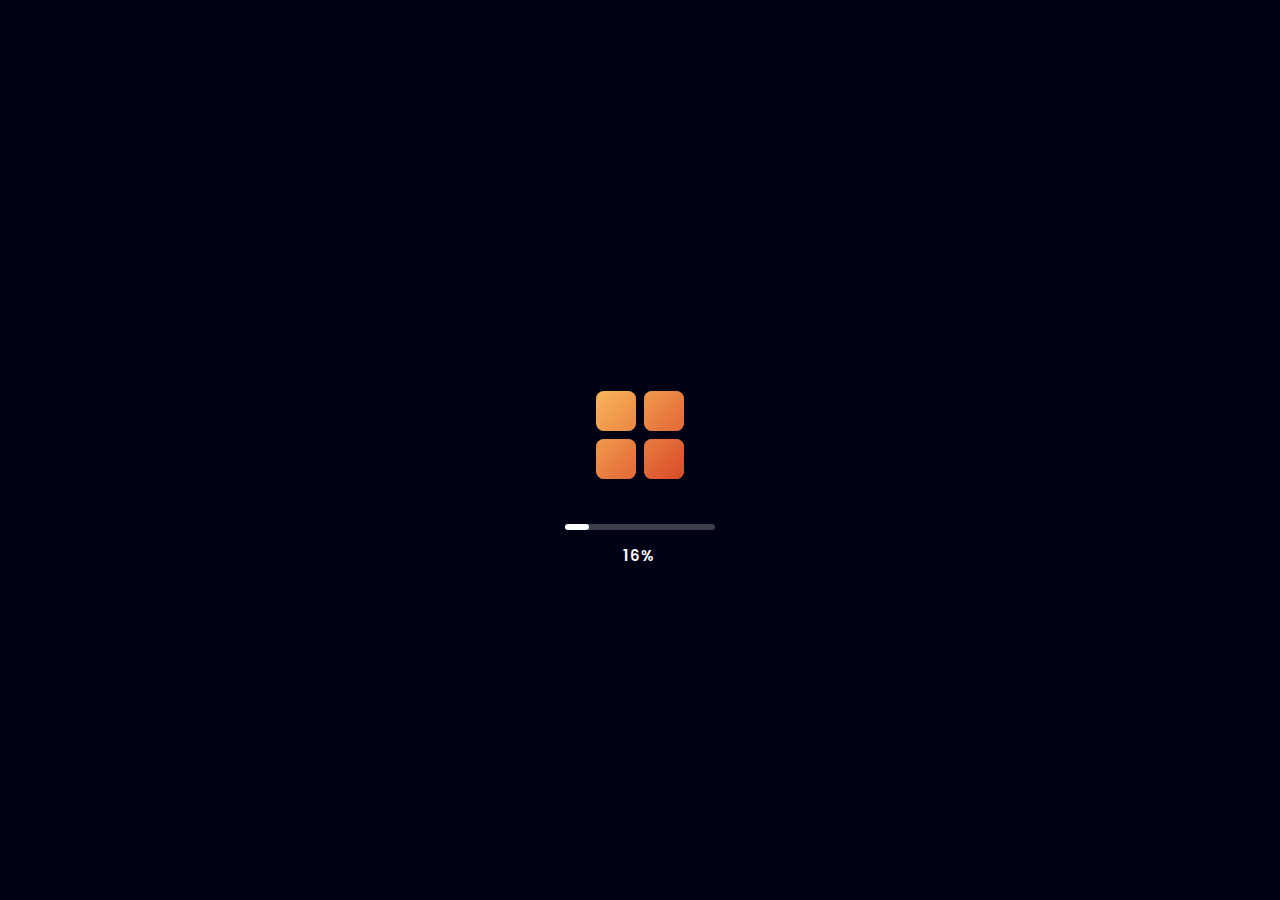
==== index.html @ a8da0ce2 "Fixed Mobile Header Issues I" ====
<!DOCTYPE html>
<html lang="en">

<head>
<meta charset="UTF-8">
  <meta name="viewport" content="width=device-width, initial-scale=1.0, maximum-scale=1.0, user-scalable=no">

  <!-- HTML Meta Tags -->
  <title>Sachintha Lakshan | Developer</title>
  <meta name="description"
    content="I am currently working in Dasgiriya, located in the Matale District of Sri Lanka. A professional Web Developer, Graphic Designer, UI/UX Designer, and Video Edit" />

  <!-- Google / Search Engine Tags -->
  <meta itemprop="name" content="Sachintha Lakshan | Developer" />
  <meta itemprop="description"
    content="I am currently working in Dasgiriya, located in the Matale District of Sri Lanka. A professional Web Developer, Graphic Designer, UI/UX Designer, and Video Edit" />
  <meta itemprop="image" content="https://sachicodex.github.io/assets/img/favicon/share_icon.jpg" />

  <!-- Facebook Meta Tags -->
  <meta property="og:url" content="https://sachicodex.github.io/" />
  <meta property="og:type" content="website" />
  <meta property="og:title" content="Sachintha Lakshan | Developer" />
  <meta property="og:description"
    content="I am currently working in Dasgiriya, located in the Matale District of Sri Lanka. A professional Web Developer, Graphic Designer, UI/UX Designer, and Video Edit" />
  <meta property="og:image" content="https://sachicodex.github.io/assets/img/favicon/share_icon.jpg" />

  <!-- Twitter Meta Tags -->
  <meta name="twitter:card" content="summary_large_image" />
  <meta name="twitter:title" content="Sachintha Lakshan | Developer" />
  <meta name="twitter:description"
    content="I am currently working in Dasgiriya, located in the Matale District of Sri Lanka. A professional Web Developer, Graphic Designer, UI/UX Designer, and Video Edit" />
  <meta name="twitter:image" content="https://sachicodex.github.io/assets/img/favicon/share_icon.jpg" />

  <meta name="keywords"
    content="Sachintha Lakshan, web developer, YouTuber, content creator, web development, tech blogs, Sri Lanka, creative content">

  <!-- Icons -->
  <link rel="icon" href="assets/img/favicon/favicon.ico">
  <link rel="apple-touch-icon" sizes="180x180" href="assets/img/favicon/apple-touch-icon.png">
  <link rel="icon" type="image/png" sizes="32x32" href="assets/img/favicon/favicon-32x32.png">
  <link rel="icon" type="image/png" sizes="16x16" href="assets/img/favicon/favicon-16x16.png">
  <link rel="icon" href="assets/img/favicon/favicon.ico" type="image/x-icon">
  <link rel="manifest" href="assets/img/favicon/site.webmanifest">


  <!-- Themes -->
  <meta name="theme-color" content="#000019">
  <meta name=“theme-color” content=“#000019”>
  <meta content='#000019' name='theme-color' />
  <meta name="mobile-web-app-capable" content="yes">
  <meta name="apple-mobile-web-app-status-bar-style" content="black or black-translucent">
  <meta content=’yes’ name=’apple-mobile-web-app-capable’ />
  <meta content=’black-translucent’ name=’apple-mobile-web-app-status-bar-style’ />

  <!-- Fonts -->
  <link rel="preconnect" href="https://fonts.googleapis.com" />
  <link rel="preconnect" href="https://fonts.gstatic.com" crossorigin />

  <!--Outfit-->
  <link href="https://fonts.googleapis.com/css2?family=Outfit:wght@100..900&display=swap" rel="stylesheet" />
  <!--Poppins-->
  <link
    href="https://fonts.googleapis.com/css2?family=Outfit:wght@100..900&family=Poppins:ital,wght@0,100;0,200;0,300;0,400;0,500;0,600;0,700;0,800;0,900;1,100;1,200;1,300;1,400;1,500;1,600;1,700;1,800;1,900&display=swap"
    rel="stylesheet" />
  <!--Inter-->
  <link
    href="https://fonts.googleapis.com/css2?family=Inter:ital,opsz,wght@0,14..32,100..900;1,14..32,100..900&family=Outfit:wght@100..900&family=Poppins:ital,wght@0,100;0,200;0,300;0,400;0,500;0,600;0,700;0,800;0,900;1,100;1,200;1,300;1,400;1,500;1,600;1,700;1,800;1,900&display=swap"
    rel="stylesheet" />
  <!--Dm Sans-->
  <link
    href="https://fonts.googleapis.com/css2?family=DM+Sans:ital,opsz,wght@0,9..40,100..1000;1,9..40,100..1000&family=Inter:ital,opsz,wght@0,14..32,100..900;1,14..32,100..900&family=Outfit:wght@100..900&family=Poppins:ital,wght@0,100;0,200;0,300;0,400;0,500;0,600;0,700;0,800;0,900;1,100;1,200;1,300;1,400;1,500;1,600;1,700;1,800;1,900&display=swap"
    rel="stylesheet" />
  <!--Dm Sans Mono-->
  <link
    href="https://fonts.googleapis.com/css2?family=DM+Mono:ital,wght@0,300;0,400;0,500;1,300;1,400;1,500&family=DM+Sans:ital,opsz,wght@0,9..40,100..1000;1,9..40,100..1000&family=Inter:ital,opsz,wght@0,14..32,100..900;1,14..32,100..900&family=Outfit:wght@100..900&family=Poppins:ital,wght@0,100;0,200;0,300;0,400;0,500;0,600;0,700;0,800;0,900;1,100;1,200;1,300;1,400;1,500;1,600;1,700;1,800;1,900&display=swap"
    rel="stylesheet" />
  
  <link rel="stylesheet" href="css/preloader.css" />
  <link rel="stylesheet" href="css/desktop.css" />
  <link rel="stylesheet" href="css/mobile.css" />
  <link rel="stylesheet" href="css/animate.css" />
  <title>Sachintha Lakshan | Developer</title>
</head>

<body>

  <!-- Preloader -->

  <div class="loader">
    <main>
      <svg height="128px" width="128px" viewBox="0 0 128 128" class="pl1">

        <defs>
          <linearGradient y2="1" x2="1" y1="0" x1="0" id="pl-grad">
            <stop stop-color="#000" offset="0%"></stop>
            <stop stop-color="#fff" offset="100%"></stop>
          </linearGradient>
          <mask id="pl-mask">
            <rect fill="url(#pl-grad)" height="128" width="128" y="0" x="0"></rect>
          </mask>
        </defs>

        <g fill="#ffcf67">
          <g class="pl1__g">
            <g transform="translate(20,20) rotate(0,44,44)">
              <g class="pl1__rect-g">
                <rect height="40" width="40" ry="8" rx="8" class="pl1__rect"></rect>
                <rect transform="translate(0,48)" height="40" width="40" ry="8" rx="8" class="pl1__rect"></rect>
              </g>
              <g transform="rotate(180,44,44)" class="pl1__rect-g">
                <rect height="40" width="40" ry="8" rx="8" class="pl1__rect"></rect>
                <rect transform="translate(0,48)" height="40" width="40" ry="8" rx="8" class="pl1__rect"></rect>
              </g>
            </g>
          </g>
        </g>

        <g mask="url(#pl-mask)" fill="#d3321d">
          <g class="pl1__g">
            <g transform="translate(20,20) rotate(0,44,44)">
              <g class="pl1__rect-g">
                <rect height="40" width="40" ry="8" rx="8" class="pl1__rect"></rect>
                <rect transform="translate(0,48)" height="40" width="40" ry="8" rx="8" class="pl1__rect"></rect>
              </g>
              <g transform="rotate(180,44,44)" class="pl1__rect-g">
                <rect height="40" width="40" ry="8" rx="8" class="pl1__rect"></rect>
                <rect transform="translate(0,48)" height="40" width="40" ry="8" rx="8" class="pl1__rect"></rect>
              </g>
            </g>
          </g>
        </g>

      </svg>
   </main>

   <div class="progress-loader">
     <div class="progress"></div>
     <div class="progress-value">0%</div>
   </div>

  </div>

  <div id="smooth-wrapper">
    <div id="smooth-content">

      <!-- For Desktop Devices -->

      <div class="desktop">

        <header>
          <div class="content" id="content">
            <img src="assets/img/logo.png" alt="Logo" class="logo" />
            <ul>
              <li onclick="window.open('')">Home</li>
              <li onclick="window.open('')">Docs</li>
              <li onclick="window.open('')">Projects</li>
              <li onclick="window.open('')">Overview</li>
              <li onclick="window.open('https://sync.short.gy/whatsapp')">Contact</li>
            </ul>
            <button type="button" onclick="window.open('https://sync.short.gy/github')">
              <img src="assets/img/github.png" alt="Github Icon" />GITHUB
            </button>
          </div>
        </header>
        
        <section class="hero" id="heroD">
          <div class="content">
            <h6 data-aos="flip-up">I am,</h6>
            <h2 data-aos="fade-up">Sachintha</h2>
            <p data-aos="fade-up">A multi-faceted developer with knowledge of web and mobile app
              design. I use my technical skills to create stunning web experiences
              and apps while sharing my knowledge through YouTube.</p>
            <div class="buttons" data-aos="flip-up">

              <button class="btn">
                <img src="assets/img/setting.png" alt="Setting Icon" />PROJECT INFO
              </button>

              <button class="btn">
                <img src="assets/img/download.png" alt="Download Icon" />DOWNLOAD CV
              </button>

              <button class="search-btn">
                <img src="assets/img/search.png" alt="Search Icon" />
              </button>

            </div>
          </div>

          <div class="woman" data-aos="fade">
            <img src="assets/img/hero.png" alt="Hero Image" />
          </div>

        </section>

        <section class="about" id="aboutD">

          <div class="men" data-aos="zoom-in">
            <img src="assets/img/3d-men.png" alt="3D Men" />
          </div>

          <div class="content">
            <h2 data-aos="fade-up">ABOUT ME</h2>
            <br />
            <p data-aos="fade-up">I am Sachintha Lakshan ! I am currently working in Dasgiriya,
              located in the Matale District of Sri Lanka. A professional Web
              Developer, Graphic Designer, UI/UX Designer, and Video Editor with
              one year of experience in the industry. I specialize in building
              responsive, user-friendly websites and creating visually appealing
              designs. I am comfortable working with tools like Visual Studio
              Code, Android Studio and Adobe products. Not only that I code in
              languages like HTML, CSS, JavaScript, PHP, Dart, Flutter and Python.
              I am also into Mobile App Development and coding is my true passion.
              Always up for new and exciting challenges! If you are looking to
              collaborate or need help with a project, feel free to contact me.</p>
              <br/><br/>

            <button type="button"  onclick="scrollToSocial()" class="btn" data-aos="fade-up">
              <img src="assets/img/people.png" alt="People Icon" />Find on Social
            </button>

          </div>
        </section>

        <section class="chart" id="chartD">
          <div class="content">
            <h2 data-aos="fade-down">Knowledge Recap</h2>
            <p data-aos="fade-down">An insightful overview of my expertise and skills, showcasing growth
              across various technologies and design disciplines.</p>

            <div class="chart-wrapper" data-aos="flip-up">
              <div class="chart-container">

                <div class="y-axis">
                  <div>100</div>
                  <div>90</div>
                  <div>80</div>
                  <div>70</div>
                  <div>60</div>
                  <div>50</div>
                  <div>40</div>
                  <div>30</div>
                  <div>20</div>
                  <div>10</div>
                  <div>0</div>
                </div>

                <div class="graph">
                  <div class="bar flutter" style="height: 88%;" data-percentage="88">
                    <div class="bar-label">Flutter</div>
                  </div>
                  <div class="bar html" style="height: 93%;" data-percentage="93">
                    <div class="bar-label">HTML</div>
                  </div>
                  <div class="bar css" style="height: 79%;" data-percentage="79">
                    <div class="bar-label">CSS</div>
                  </div>
                  <div class="bar dart" style="height: 67%;" data-percentage="67">
                    <div class="bar-label">Dart</div>
                  </div>
                  <div class="bar js" style="height: 72%;" data-percentage="72">
                    <div class="bar-label">JS</div>
                  </div>
                  <div class="bar php" style="height: 55%;" data-percentage="55">
                    <div class="bar-label">PHP</div>
                  </div>
                  <div class="bar python" style="height: 84%;" data-percentage="84">
                    <div class="bar-label">Python</div>
                  </div>
                  <div class="bar mysql" style="height: 60%;" data-percentage="60">
                    <div class="bar-label">MySQL</div>
                  </div>
                  <div class="bar design" style="height: 81%;" data-percentage="81">
                    <div class="bar-label">Design</div>
                  </div>
                </div>

              </div>

              <div id="tooltip" class="tooltip">
                <div class="tooltip-text">Percentage</div>
                <div class="tooltip-arrow"></div>
              </div>

            </div>
          </div>
        </section>


        <section class="social" id="socialD">
          <div class="content">

            <h2 data-aos="fade-down">Stay connected</h2>
            <p data-aos="fade-down">Let’s build something amazing together and create impactful projects!</p>

            <div class="image">
              <img src="assets/img/twitter.png" alt="Twitter Image" class="img1" data-aos="flip-zoom" 
              onclick="window.open('https://sync.short.gy/twitter')"/>

              <img src="assets/img/social.jpg" alt="All Social Image" class="img2" data-aos="zoom-out" 
              onclick="window.open('')">

              <img src="assets/img/whatsapp.png" alt="WhatsApp Image" class="img3" data-aos="flip-zoom" 
              onclick="window.open('https://sync.short.gy/whatsapp')"/>

              <img src="assets/img/youtube.png" alt="YouTube Image" class="img4" data-aos="flip-zoom" 
              onclick="window.open('')"/>

              <img src="assets/img/tiktok.png" alt="TikTok Image" class="img5" data-aos="flip-zoom" 
              onclick="window.open('https://sync.short.gy/tiktok')" />
            </div>

            </div>
          </section>

          <section class="faq" id="faqD">
            <div class="content">

              <h2 data-aos="fade-up">FAQ's</h2>
              <p data-aos="fade-up">Your Questions, Answered for Better Understanding!</p>

              <div class="container">
                <div class="side1">
                  <ul class="accordion">

                    <li data-aos="flip-left">
                      <input type="radio" name="e" id="firstD" checked />
                      <label for="firstD">Do you offer freelance web or app development
                        services?</label>
                      <div class="description">
                        <p><em>Yes, I offer freelance web and app development services, specializing in custom websites and Flutter apps. I work closely with clients to deliver high-quality, tailored solutions that meet your specific needs and goals.</em></p>
                      </div>
                    </li>

                    <li data-aos="flip-left">
                      <input type="radio" name="e" id="secondD" />
                      <label for="secondD">Can you help with personal projects or just business?</label>
                      <div class="description">
                        <p><em>I can help with both personal and business projects. Whether it's a personal app website, or any creative development, I provide tailored solutions to meet your specific needs, ensuring quality and functionality for any project type.</em></p>
                      </div>
                    </li>

                    <li data-aos="flip-left">
                      <input type="radio" name="e" id="thirdD" />
                      <label for="thirdD">What kind of projects do you work on?</label>
                      <div class="description">
                        <p>
                          <em>I work on a variety of projects, including web development, mobile app development using
                            Flutter,and creative projects like graphic design and video editing. I specialize in building custom solutions that are both functional and visually appealing.</em>
                        </p>
                      </div>
                    </li>

                  </ul>
                </div>

                <div class="side2">
                  <ul class="accordion">

                    <li data-aos="flip-right">
                      <input type="radio" name="i" id="fourthD" />
                      <label for="fourthD">How long does it take to complete a project?</label>
                      <div class="description">
                        <p><em>The time to complete a project depends on its scope and complexity. Simple projects may take a few weeks, while more complex ones can take several months. I provide an estimated timeline after discussing your specific requirements.</em></p>
                      </div>
                    </li>

                    <li data-aos="flip-right">
                      <input type="radio" name="i" id="fifthD" />
                      <label for="fifthD">Do you work with teams or only individually?</label>
                      <div class="description">
                        <p><em>I primarily work individually, but I can collaborate with other professionals if a project requires a team effort. This allows me to provide specialized skills and ensure the best outcome for larger or more complex projects.</em></p>
                      </div>
                    </li>

                    <li data-aos="flip-right">
                      <input type="radio" name="i" id="sixthD" checked />
                      <label for="sixthD">What do you need from me to get started?</label>
                      <div class="description">
                        <p><em>To get started, I’ll need a clear understanding of your project goals, preferred technologies, budget, and timeline. Any design ideas or features you’d like included will also help in creating a tailored solution for your needs.</em></p>
                      </div>
                    </li>

                  </ul>
                </div>

              </div>
            </div>
          </section>

          <section class="footer" id="footerD">
            <div class="content">

              <h2 data-aos="fade-down">Let’s<br>Collaborate!</h2>
              <p data-aos="fade-down">I’m always excited to work on innovative projects. Let’s connect and create something amazing!</p>

            </div>

            <div class="container" data-aos="flip-down">
              <div class="sections">

                <div class="section1">
                  <h3>Extended Options</h3>
                  <p>Discover additional sources and conveniently access websites using these hyperlinks.</p>
                  <h3>Newsletter Signup</h3>

                  <div class="input-container">
                    <input type="email" name="email" id="emailD" placeholder="Your Email Address">
                    <img src="assets/img/person.png" class="icon-left" alt="User Icon">
                    <img src="assets/img/right-arrow.png" class="icon-right" alt="Arrow Icon">
                  </div>

                </div>

                <div class="section2">
                  <h4>Social Media</h4>

                  <div class="link" onclick="window.open('https://sync.short.gy/github')">
                    <img src="assets/img/link.png" alt="">
                    <h5>GitHub</h5>
                  </div>

                  <div class="link" onclick="window.open('')">
                    <img src="assets/img/link.png" alt="">
                    <h5>YouTube</h5>
                  </div>

                  <div class="link" onclick="window.open('https://sync.short.gy/facebook')">
                    <img src="assets/img/link.png" alt="">
                    <h5>Facebook</h5>
                  </div>

                  <div class="link" onclick="window.open('https://sync.short.gy/whatsapp')">
                    <img src="assets/img/link.png" alt="">
                    <h5>WhatsApp</h5>
                  </div>

                  <div class="link" onclick="window.open('https://sync.short.gy/twitter')">
                    <img src="assets/img/link.png" alt="">
                    <h5>Twitter ( x )</h5>
                  </div>

                </div>

                <div class="section3">
                  <h4>Recommend</h4>

                  <div class="link" onclick="window.open('')">
                    <img src="assets/img/link.png" alt="">
                    <h5>Privacy</h5>
                  </div>

                  <div class="link" onclick="window.open('')">
                    <img src="assets/img/link.png" alt="">
                    <h5>Politics</h5>
                  </div>

                  <div class="link" onclick="window.open('')">
                    <img src="/assets/img/link.png" alt="">
                    <h5>Agreement</h5>
                  </div>

                  <div class="link" onclick="window.open('')">
                    <img src="assets/img/link.png" alt="">
                    <h5>Encryption </h5>
                  </div>

                  <div class="link" onclick="window.open('')">
                    <img src="assets/img/link.png" alt="">
                    <h5>Data Sync</h5>
                  </div>

                </div>

                <div class="section4">
                  <h4>Quick Links</h4>

                  <div class="link" onclick="window.open('')">
                    <img src="assets/img/link.png" alt="">
                    <h5>Home</h5>
                  </div>

                  <div class="link" onclick="window.open('')">
                    <img src="assets/img/link.png" alt="">
                    <h5>Docs</h5>
                  </div>

                  <div class="link" onclick="window.open('')">
                    <img src="assets/img/link.png" alt="">
                    <h5>Project</h5>
                  </div>

                  <div class="link" onclick="window.open('')">
                    <img src="assets/img/link.png" alt="">
                    <h5>Overview</h5>
                  </div>

                  <div class="link" onclick="window.open('https://sync.short.gy/whatsapp')">
                    <img src="assets/img/link.png" alt="">
                    <h5>Contact</h5>
                  </div>

                </div>

                <div class="section5">
                  <h4>Developer Tools</h4>

                  <div class="link" onclick="window.open('https://code.visualstudio.com/docs')">
                    <img src="assets/img/link.png" alt="">
                    <h5>VS Code</h5>
                  </div>

                  <div class="link" onclick="window.open('https://www.apachefriends.org/docs')">
                    <img src="assets/img/link.png" alt="">
                    <h5>XAMPP</h5>
                  </div>

                  <div class="link" onclick="window.open('https://docs.docker.com')">
                    <img src="/assets/img/link.png" alt="">
                    <h5>Docker</h5>
                  </div>

                  <div class="link" onclick="window.open('https://nodejs.org/docs/latest/api')">
                    <img src="assets/img/link.png" alt="">
                    <h5>Node.js</h5>
                  </div>

                  <div class="link" onclick="window.open('https://docs.flutter.dev')">
                    <img src="assets/img/link.png" alt="">
                    <h5>Flutter SDK</h5>
                  </div>

                </div>

              </div>

              <div class="gradient"></div>

            </div>
          </section>

      </div>

      <!-- For Mobile Devices -->

      <div class="mobile">

        <header>
          <div class="menu">

            <button type="button" onclick="openNav()" class="menu-btn">
              <img src="assets/img/menu.png" alt="Menu Icon"/>
            </button>

            <nav id="nav">
              <div class="content">

                <div class="first">
                  <img src="assets/img/logo.png" alt="" class="logo">
                  <button type="button" onclick="closeNav()">
                    <img src="assets/img/close.png" alt="Close Icon" class="close"/>
                  </button>
                </div>

                <div class="items">
                  <p>Home</p>
                  <p>Docs</p>
                  <p>Project</p>
                  <p>Overview</p>
                  <p>Contact</p>
                  <div class="buttons">
                    <button type="button" onclick="window.open('https://sync.short.gy/github')" class="github">
                      <img src="assets/img/github.png" alt="Github Icon" />GITHUB
                    </button>
                  </div>
                </div>

              </div>
            </nav>
          </div>
        </header>

        <section class="hero" id="heroM">
          <div class="content">

            <div class="woman" data-aos="fade">
              <img src="assets/img/hero.png" alt="Hero Image" />
            </div>

            <h2 data-aos="flip-up">Sachintha</h2>
            <p data-aos="zoom-in">A multi-faceted developer with knowledge of web and mobile app design. I use my technical skills to create stunning web experiences and apps while sharing my knowledge through YouTube.</p>

            <div class="buttons">

              <button class="btn" data-aos="flip-left">
                <img src="assets/img/setting.png" alt="Setting Icon" />PROJECT INFO
              </button>
              <button class="btn" data-aos="flip-right">
                <img src="assets/img/download.png" alt="Download Icon" />DOWNLOAD CV
              </button>

            </div>

            <button class="btn-big" data-aos="fade-up">CONTINUE READING</button>

          </div>
        </section>

        <section class="about" id="aboutM">
          <div class="container">

            <div class="rocket" data-aos="fade-up">
              <img src="assets/img/rocket.png" alt="Rocket" />
            </div>

            <div class="content">
              <h2 data-aos="fade-up">ABOUT ME</h2>
              <p data-aos="fade-up">I am Sachintha Lakshan ! I am currently working in Dasgiriya, located in the Matale District of Sri Lanka. A professional Web Developer, Graphic Designer, UI/UX Designer, and Video Editor with one year of experience in the industry. I specialize in building responsive, user-friendly websites and creating visually appealing designs. I am comfortable working with tools like Visual Studio Code, Android Studio and Adobe products. Not only that I code in languages like HTML, CSS, JavaScript, PHP, Dart, Flutter and Python. I am also into Mobile App Development and coding is my true passion. Always up for new and exciting challenges! If you are looking to collaborate or need help with a project, feel free to contact me.</p>

              <button type="button" onclick="scrollToSocial()" class="btn" data-aos="fade-up">
                <img src="assets/img/people.png" alt="People Icon" />Find on Social
              </button>

            </div> 
          </div>
        </section>

        <section class="chart" id="chartM">
          <div class="content">
            <h2 data-aos="fade-up">Knowledge Recap</h2>
            <div class="chart-wrapper">
              <div class="chart-container" data-aos="fade-up">

                <div class="y-axis">
                  <div>100</div>
                  <div></div>
                  <div>80</div>
                  <div></div>
                  <div>60</div>
                  <div></div>
                  <div>40</div>
                  <div></div>
                  <div>20</div>
                  <div></div>
                  <div>0</div>
                </div>
                
                <div class="graph">

                  <div class="bar flutter" style="height: 88%;" data-percentage="88">
                    <div class="bar-label">Flutter</div>
                  </div>
                  <div class="bar html" style="height: 93%;" data-percentage="93">
                    <div class="bar-label">HTML</div>
                  </div>
                  <div class="bar css" style="height: 79%;" data-percentage="79">
                    <div class="bar-label">CSS</div>
                  </div>
                  <div class="bar dart" style="height: 67%;" data-percentage="67">
                    <div class="bar-label">Dart</div>
                  </div>

                </div>

                <div id="tooltipM1" class="tooltip">
                  <div class="tooltip-text">Percentage</div>
                  <div class="tooltip-arrow"></div>
                </div>

              </div>

              <div class="spacer"></div>

              <div class="chart-container" data-aos="fade-up">

                <div class="y-axis">
                  <div></div>
                  <div></div>
                  <div>80</div>
                  <div></div>
                  <div>60</div>
                  <div></div>
                  <div>40</div>
                  <div></div>
                  <div>20</div>
                  <div></div>
                  <div>0</div>
                </div>
                  
                <div class="graph">

                  <div class="bar js" style="height: 72%;" data-percentage="72">
                    <div class="bar-label">JS</div>
                  </div>

                  <div class="bar php" style="height: 55%;" data-percentage="55">
                    <div class="bar-label">PHP</div>
                  </div>
                  <div class="bar python" style="height: 84%;" data-percentage="84">
                    <div class="bar-label">Python</div>
                  </div>
                  <div class="bar mysql" style="height: 60%;" data-percentage="60">
                    <div class="bar-label">MySQL</div>
                  </div>

                </div>

                <div id="tooltipM2" class="tooltip">
                  <div class="tooltip-text">Percentage</div>
                  <div class="tooltip-arrow"></div>
                </div>

              </div>

            </div>
          </div>
        </section>

        <section class="social" id="socialM">
          <div class="content">

            <h2 data-aos="fade-up">Stay connected</h2>

            <div class="image">
              <div class="media">

                <img src="assets/img/twitter.png" alt="Twitter Image" class="left" data-aos="flip-zoom" onclick="window.open('https://sync.short.gy/twitter')"/>

                <img src="assets/img/whatsapp.png" alt="WhatsApp Image" class="right" data-aos="flip-zoom" onclick="window.open('https://sync.short.gy/whatsapp')"/>

              </div>

                <img src="assets/img/social.jpg" alt="All Social Image" class="center" data-aos="zoom-out" onclick="window.open('')">

              <div class="media">

                <img src="assets/img/youtube.png" alt="YouTube Image" class="left" data-aos="flip-zoom" onclick="window.open('')"/>

                <img src="assets/img/tiktok.png" alt="TikTok Image" class="right" data-aos="flip-zoom" 
                onclick="window.open('https://sync.short.gy/tiktok')"/>

              </div>

            </div>

          </div>
        </section>

        <section class="faq" id="faqM">
          <div class="content">

            <h2 data-aos="fade-up">FAQ's</h2>

            <div class="container">

              <div class="side1">
                <ul class="accordion">

                  <li data-aos="flip-up">
                    <input type="radio" name="o" id="firstM" checked />
                    <label for="firstM">Do you offer freelance web or app development services?</label>
                    <div class="description">
                      <p><em>Yes, I offer freelance web and app development services, specializing in custom websites and Flutter apps. I work closely with clients to deliver high-quality, tailored solutions that meet your specific needs and goals.</em></p>
                    </div>
                  </li>

                  <li data-aos="flip-up">
                    <input type="radio" name="o" id="secondM" />
                    <label for="secondM">Can you help with personal projects or just business?</label>
                    <div class="description">
                      <p><em>I can help with both personal and business projects. Whether it's a personal app, website, or any creative development, I provide tailored solutions to meet your specific needs, ensuring quality and functionality for any project type.</em></p>
                    </div>
                  </li>

                  <li data-aos="flip-up">
                    <input type="radio" name="o" id="thirdM" />
                    <label for="thirdM">What kind of projects do you work on?</label>
                    <div class="description">
                      <p><em>I work on a variety of projects, including web development, mobile app development using Flutter, and creative projects like graphic design and video editing. I specialize in building custom solutions that are both functional and visually appealing.</em></p>
                    </div>
                  </li>

                  <li data-aos="flip-up">
                    <input type="radio" name="o" id="fourthM" />
                    <label for="fourthM">How long does it take to complete a project?</label>
                    <div class="description">
                      <p><em>The time to complete a project depends on its scope and complexity. Simple projects may take a few weeks, while more complex ones can take several months. I provide an estimated timeline after discussing your specific requirements.</em></p>
                    </div>
                  </li>

                  <li data-aos="flip-up">
                    <input type="radio" name="o" id="fifthM" />
                    <label for="fifthM">Do you work with teams or only individually?</label>
                    <div class="description">
                      <p><em>I primarily work individually, but I can collaborate with other professionals if a project requires a team effort. This allows me to provide specialized skills and ensure the best outcome for larger or more complex projects.</em></p>
                    </div>
                  </li>

                  <li data-aos="flip-up">
                    <input type="radio" name="o" id="sixthM" />
                    <label for="sixthM">What do you need from me to get started?</label>
                    <div class="description">
                      <p><em>To get started, I’ll need a clear understanding of your project goals, preferred technologies, budget, and timeline. Any design ideas or features you’d like included will also help in creating a tailored solution for your needs.</em></p>
                    </div>
                  </li>

                </ul>
              </div>

            </div>
          </div>
        </section>

        <section class="footer" id="footerM">
          <div class="content">
            <h2 data-aos="fade-up">Let’s<br>Collaborate!</h2>
            <p data-aos="fade-up">I’m always excited to work on innovative projects. Let’s connect and create something amazing!</p>
          </div>

          <div class="container" data-aos="fade">
            <div class="sections">

              <div class="section1">

                <h3>Newsletter Signup</h3>
                <div class="input-container">
                  <input type="email" name="email" id="emailM" placeholder="Your Email Address">
                  <img src="assets/img/person.png" class="icon-left" alt="User Icon">
                  <img src="assets/img/right-arrow.png" class="icon-right" alt="Arrow Icon">
                </div>

              </div>

              <div class="row">
                <div class="section2">

                  <h4>Social Media</h4>

                  <div class="link" onclick="window.open('https://sync.short.gy/github')">
                    <img src="assets/img/link.png" alt="">
                    <h5>GitHub</h5>
                  </div>

                  <div class="link" onclick="window.open('')">
                    <img src="assets/img/link.png" alt="">
                    <h5>YouTube</h5>
                  </div>

                  <div class="link" onclick="window.open('https://sync.short.gy/facebook')">
                    <img src="assets/img/link.png" alt="">
                    <h5>Facebook</h5>
                  </div>

                  <div class="link" onclick="window.open('https://sync.short.gy/whatsapp')">
                    <img src="assets/img/link.png" alt="">
                    <h5>WhatsApp</h5>
                  </div>

                  <div class="link" onclick="window.open('https://sync.short.gy/twitter')">
                    <img src="assets/img/link.png" alt="">
                    <h5>Twitter ( x )</h5>
                  </div>

                </div>

                <div class="section3">

                  <h4>Recommend</h4>

                    <div class="link" onclick="window.open('')">
                      <img src="assets/img/link.png" alt="">
                      <h5>Privacy</h5>
                    </div>

                    <div class="link" onclick="window.open('')">
                      <img src="assets/img/link.png" alt="">
                      <h5>Politics</h5>
                    </div>

                    <div class="link" onclick="window.open('')">
                      <img src="/assets/img/link.png" alt="">
                      <h5>Agreement</h5>
                    </div>

                    <div class="link" onclick="window.open('')">
                      <img src="assets/img/link.png" alt="">
                      <h5>Encryption </h5>
                    </div>

                    <div class="link" onclick="window.open('')">
                      <img src="assets/img/link.png" alt="">
                      <h5>Data Sync</h5>
                    </div>

                </div>
              </div>

              <div class="row">
                <div class="section4">

                  <h4>Quick Links</h4>

                    <div class="link" onclick="window.open('')">
                      <img src="assets/img/link.png" alt="">
                      <h5>Home</h5>
                    </div>

                    <div class="link" onclick="window.open('')">
                      <img src="assets/img/link.png" alt="">
                      <h5>Docs</h5>
                    </div>

                    <div class="link" onclick="window.open('')">
                      <img src="assets/img/link.png" alt="">
                      <h5>Project</h5>
                    </div>

                    <div class="link" onclick="window.open('')">
                      <img src="assets/img/link.png" alt="">
                      <h5>Overview</h5>
                    </div>

                    <div class="link" onclick="window.open('https://sync.short.gy/whatsapp')">
                      <img src="assets/img/link.png" alt="">
                      <h5>Contact</h5>
                    </div>

                </div>

                <div class="section5">

                  <h4>Dev Tools</h4>

                    <div class="link" onclick="window.open('https://code.visualstudio.com/docs')">
                      <img src="assets/img/link.png" alt="">
                      <h5>VS Code</h5>
                    </div>

                    <div class="link" onclick="window.open('https://www.apachefriends.org/docs')">
                      <img src="assets/img/link.png" alt="">
                      <h5>XAMPP</h5>
                    </div>

                    <div class="link" onclick="window.open('https://docs.docker.com')">
                      <img src="/assets/img/link.png" alt="">
                      <h5>Docker</h5>
                    </div>

                    <div class="link" onclick="window.open('https://nodejs.org/docs/latest/api')">
                      <img src="assets/img/link.png" alt="">
                      <h5>Node.js</h5>
                    </div>

                    <div class="link" onclick="window.open('https://docs.flutter.dev')">
                      <img src="assets/img/link.png" alt="">
                      <h5>Flutter SDK</h5>
                    </div>

                </div>
              </div>

            </div>

            <div class="gradient"></div>

          </div>
        </section>

      </div>
  
    </div>
  </div>
    
  <script src="js/script.js"></script>
  <script src="js/preloader.js"></script>
  <script src="js/animate.js"></script>

</body>
</html>
---- css/preloader.css ----
.loader {
  display: flex;
  flex-direction: column;
  align-items: center;
  justify-content: center;
  height: 100dvh;
  width: 100dvw;
  position: fixed;
  background: #000014;
  z-index: 999;
  transform: scale(1);
  transition: opacity 0.5s ease-in-out, transform 0.5s ease-in-out;
}

.pl1 {
  display: block;
  width: 8em;
  height: 8em;
}

.pl1__g,
.pl1__rect {
  animation: pl1-a 2.1s cubic-bezier(0.65, 0, 0.35, 1) infinite;
}

.pl1__g {
  transform-origin: 64px 64px;
}

.pl1__rect:first-child {
  animation-name: pl1-b;
}

.pl1__rect:nth-child(2) {
  animation-name: pl1-c;
}

@keyframes pl1-a {
  from {
    transform: rotate(0);
  }

  80%,
  to {
    animation-timing-function: steps(1, start);
    transform: rotate(90deg);
  }
}

@keyframes pl1-b {
  from {
    animation-timing-function: cubic-bezier(0.33, 0, 0.67, 0);
    width: 40px;
    height: 40px;
  }

  20% {
    animation-timing-function: steps(1, start);
    width: 40px;
    height: 0;
  }

  60% {
    animation-timing-function: cubic-bezier(0.65, 0, 0.35, 1);
    width: 0;
    height: 40px;
  }

  80%,
  to {
    width: 40px;
    height: 40px;
  }
}

@keyframes pl1-c {
  from {
    animation-timing-function: cubic-bezier(0.33, 0, 0.67, 0);
    width: 40px;
    height: 40px;
    transform: translate(0, 48px);
  }

  20% {
    animation-timing-function: cubic-bezier(0.33, 1, 0.67, 1);
    width: 40px;
    height: 88px;
    transform: translate(0, 0);
  }

  40% {
    animation-timing-function: cubic-bezier(0.33, 0, 0.67, 0);
    width: 40px;
    height: 40px;
    transform: translate(0, 0);
  }

  60% {
    animation-timing-function: cubic-bezier(0.33, 1, 0.67, 1);
    width: 88px;
    height: 40px;
    transform: translate(0, 0);
  }

  80%,
  to {
    width: 40px;
    height: 40px;
    transform: translate(48px, 0);
  }
}

.progress-loader {
  margin-top: 25px;
  position: relative;
  width: 150px;
  height: 6px;
  background: rgba(236, 236, 238, 0.253);
  border-radius: 7px;
}

.progress {
  height: 6px;
  border-radius: 7px;
  background: rgb(255, 255, 255);
  width: 0;
  transition: width 0.5s;
}

.progress-value {
  position: absolute;
  top: 20px;
  left: 50%;
  transform: translateX(-50%);
  color: #FAFAFA;
  font-size: 15px;
  font-weight: 600;
  font-family: "Poppins";
  letter-spacing: 1.5px;
}
---- css/desktop.css ----
@font-face {
  font-family: "codex";
  src: url(/assets/fonts/ethnocentric.otf);
}

:root {
  --primary-text-color: #eef0ff;
  --title-color: linear-gradient(180deg, #e9e5fa, #cbbeff);
  --title-font: "codex";
}

* {
  margin: 0;
  padding: 0;
  list-style: none;
}

img {
  pointer-events: auto;
  user-select: none;
  -webkit-user-drag: none;
}

::-webkit-scrollbar {
  width: 0.4vw;
  background-color: #000014;
}

::-webkit-scrollbar-thumb {
  background: linear-gradient(180deg, #a440de, #ba47d5);
  border-radius: 5px;
}

::-webkit-scrollbar-thumb:hover {
  background-color: red;
}

html {
  scroll-behavior: auto;
}

body {
  background: linear-gradient(to right, #000014, #00001f, #00001f, #000014);
  color: var(--primary-text-color);
  font-family: "codex";
  overflow-y: hidden;
}

#smooth-wrapper {
  height: 100dvh;
  scroll-snap-type: y mandatory;
  overflow-y: scroll;
  overflow-x: hidden;
}

#smooth-content {
  height: 100dvh;
}

section {
  display: flex;
  align-items: center;
  justify-content: center;
  height: 100dvh;
  scroll-snap-align: start;
}

/* Header Section */
header {
  display: flex;
  justify-content: center;
}

header .content {
  width: 88vw;
  height: 4.4vw;
  background: rgba(0, 0, 39, 0.7);
  backdrop-filter: blur(50px);
  border: 0.3vw solid rgba(0, 0, 54, 0.8);
  border-radius: 40vw;
  justify-content: space-between;
  align-items: center;
  display: flex;
  position: fixed;
  top: 0.4vw;
  padding: 0 0.7vw 0 2vw;
  z-index: 998;
}

@media (min-width : 768px){
  header .content {
  opacity: 0; 
  transform: translateY(-50px); 
  transition: opacity 2s cubic-bezier(0.25, 0.8, 0.25, 1) 0.5s, 
              transform 2s cubic-bezier(0.25, 0.8, 0.25, 1) 0.5s;
  }

  header .content.active {
  opacity: 1;
  transform: translateY(0);
}
}

header .logo {
  width: 12.5vw;
  height: auto;
}

header ul {
  width: 43vw;
  display: flex;
  justify-content: space-between;
}

header ul li {
  font-family: "Outfit";
  color: #ffffff;
  font-size: 1.5vw;
  font-weight: 600;
  cursor: pointer;
}

header button {
  width: 11.5vw;
  height: 3.3vw;
  background: linear-gradient(180deg, #06006f, #020024);
  font-family: "Outfit";
  color: #ffffff;
  font-size: 1.2vw;
  font-weight: 600;
  display: flex;
  justify-content: center;
  gap: 0.7vw;
  align-items: center;
  border: none;
  border-radius: 10vw;
  cursor: pointer;
}

header button img {
  width: 2vw;
  height: auto;
}

/* Hero Section */
.hero {
  display: grid;
  grid-template-columns: 1fr 1fr;
  grid-gap: 1vw;
}

.hero .content {
  display: flex;
  flex-direction: column;
  align-items: start;
  justify-content: center;
  margin-left: 5vw;
  margin-top: 6vw;
}

.hero .content h6 {
  font-family: "Outfit";
  font-size: 2vw;
  font-weight: bold;
  background: linear-gradient(180deg, #eef0ff, #eef0ff, #666980);
  background-clip: text;
  color: transparent;
}

.hero .content h2 {
  font-family: var(--title-font);
  font-size: 5vw;
  font-weight: 600;
  background: linear-gradient(to right, #f80000, #ffff00);
  background-clip: text;
  color: transparent;
}

.hero .content p {
  font-family: "Poppins";
  font-size: 1.199vw;
  font-weight: 600;
  color: var(--primary-text-color);
  margin-top: 0.7vw;
}

.hero .content .buttons {
  width: 95%;
  display: flex;
  justify-content: space-evenly;
}

.hero .content button {
  display: inline-flex;
  align-items: center;
  justify-content: center;
  gap: 0.7vw;
  padding: 0 1vw;
  margin-top: 1.9vw;
}

.hero .content .btn {
  width: 15.5vw;
  height: 3.8vw;
  background: linear-gradient(180deg, #600000, #140000);
  font-family: "Inter";
  color: #ffebee;
  font-size: 1.1vw;
  font-weight: bold;
  border: none;
  border-radius: 20vw;
  cursor: pointer;
  margin-top: 1.9vw;
}

.hero .content .search-btn {
  width: 4vw;
  height: 4vw;
  background: linear-gradient(180deg, #600000, #140000);
  border: none;
  border-radius: 50%;
  cursor: pointer;
}

.hero .content .btn img {
  width: 2.7vw;
  height: auto;
}

.hero .content .search-btn img {
  width: 1.5vw;
  padding: 7px 0;
}

.hero .woman {
  display: flex;
  justify-content: center;
  align-items: center;
  margin-top: 5.5vw;
  position: relative;
}

.hero .woman img {
  width: 45vw;
  height: auto;
  right: 4vw;
  z-index: 1;
}

/* About Section */
.about {
  display: grid;
  grid-template-columns: 1fr 1fr;
  grid-template-rows: 1fr;
  grid-gap: 40px;
  margin: 0 5vw;
}

.about .men {
  display: flex;
  align-items: center;
  justify-content: center;
  margin-top: 70px;
}

.about .men img {
  width: 75%;
  height: auto;
}

.about .content {
  display: flex;
  flex-direction: column;
  align-items: center;
  justify-content: center;
  margin-top: 70px;
}

.about .content h2 {
  background: var(--title-color);
  background-clip: text;
  color: transparent;
  font-size: 4.3vw;
}

.about .content p {
  font-family: "Poppins";
  color: #e8eaf6;
  font-size: 1.118vw;
  font-weight: 600;
  text-align: justify;
}

.about .content button {
  width: 15.5vw;
  height: 3.8vw;
  display: flex;
  align-items: center;
  justify-content: center;
  gap: 0.7vw;
  background: linear-gradient(180deg, #600000, #140000);
  font-family: "Inter";
  color: #ffebee;
  font-size: 1.1vw;
  font-weight: bold;
  border: none;
  border-radius: 50px;
  cursor: pointer;
}

.about .content button img {
  width: 2.4vw;
  height: auto;
}

/* Chart Section */
.chart {
  display: flex;
  align-items: center;
  justify-content: center;
  font-family: "Poppins";
}

.chart .content {
  width: 100vw;
  height: 100vh;
  display: flex;
  flex-direction: column;
  align-items: center;
  justify-content: center;
  margin: 3vw 5vw 0 5vw;
}

.chart .content h2 {
  font-family: var(--title-font);
  background: var(--title-color);
  background-clip: text;
  color: transparent;
  font-size: 4.3vw;
  text-align: center;
}

.chart .content p {
  font-family: "Dm Sans";
  color: var(--primary-text-color);
  font-size: 1.3vw;
  font-weight: 600;
  text-align: center;
  width: 60%;
  margin: 5px 3vw 2vw 3vw;
}

.chart .chart-wrapper {
  text-align: center;
  color: #fff;
  width: 70%;
}

.chart .chart-container {
  display: flex;
  align-items: flex-end;
  position: relative;
  width: 100%;
}

.chart .y-axis {
  display: flex;
  flex-direction: column;
  justify-content: space-between;
  height: 27vw;
  padding-right: 10px;
  text-align: left;
  color: #9b9b9b;
  font-size: 1vw;
  font-weight: 600;
}

.chart .y-axis div::after {
  content: "";
  height: 1px;
  flex-grow: 1;
  background-color: #cccccc33;
  margin-left: 5px;
}

.chart .content .graph {
  display: flex;
  justify-content: space-between;
  align-items: flex-end;
  position: relative;
  height: 26vw;
  width: 100%;
  background-size: cover;
  position: relative;
}

.chart .graph::before {
  content: "";
  position: absolute;
  height: 100%;
  width: 0.35vw;
  background-color: #cccccc33;
  left: 0;
  top: 0;
  z-index: 1;
}

.chart .graph::after {
  content: "";
  position: absolute;
  height: 100%;
  width: 100%;
  background-image: linear-gradient(to top, #cccccc33 10%, transparent 10%);
  background-size: 100% 10%;
  pointer-events: none;
  top: 0;
  left: 0;
  z-index: 0;
}

.chart .bar {
  position: relative;
  flex: 1;
  margin: 0 1.2vw;
  background-color: transparent;
  border: 0.21vw solid;
  border-radius: 1vw 1vw 0 0;
  display: flex;
  justify-content: center;
  align-items: flex-end;
  color: white;
  font-size: 12px;
  font-weight: bold;
  transition: transform 0.3s ease;
}

.chart .bar:hover {
  transform: scale(1.05);
}

.chart .bar.flutter {
  background-color: rgba(34, 197, 94, 0.3);
  border-color: rgb(34, 197, 94);
}

.chart .bar.html {
  background-color: rgba(245, 159, 11, 0.3);
  border-color: rgb(245, 159, 11);
}

.chart .bar.css {
  background-color: rgba(234, 178, 8, 0.3);
  border-color: rgb(234, 178, 8);
}

.chart .bar.dart {
  background-color: rgba(56, 189, 248, 0.3);
  border-color: rgb(56, 189, 248);
}

.chart .bar.js {
  background: rgba(59, 131, 246, 0.3);
  border-color: hwb(217 23% 4%);
}

.chart .bar.php {
  background: rgba(99, 101, 241, 0.3);
  border-color: rgb(99, 102, 241);
}

.chart .bar.python {
  background: rgba(163, 163, 163, 0.3);
  border-color: rgb(163, 163, 163);
}

.chart .bar.mysql {
  background: rgba(216, 70, 239, 0.3);
  border-color: rgb(217, 70, 239);
}

.chart .bar.design {
  background: rgba(239, 68, 68, 0.3);
  border-color: rgb(239, 68, 68);
}

.chart .bar-label {
  position: absolute;
  bottom: -2.3vw;
  width: 100%;
  text-align: center;
  font-size: 1vw;
  font-weight: bold;
  color: #9b9b9b;
}

.chart .tooltip {
  position: absolute;
  display: none;
  background-color: rgba(0, 0, 0, 0.8);
  color: #fff;
  border-radius: 0.5vw;
  font-size: 1vw;
  padding: 0.5vw 1vw;
  pointer-events: none;
  z-index: 1000;
  opacity: 0;
  transition: opacity 0.2s ease, transform 0.2s ease;
}

.chart .tooltip.show {
  display: block;
  opacity: 1;
}

/* Social Section */
.social {
  display: flex;
  flex-direction: column;
  align-items: center;
  justify-content: center;
  margin: 0px 5vw;
}

.social h2 {
  font-family: var(--title-font);
  background: var(--title-color);
  background-clip: text;
  color: transparent;
  font-size: 4.3vw;
  text-align: center;
  margin-top: 100px;
}

.social p {
  font-family: "Dm Sans";
  color: var(--primary-text-color);
  font-size: 1.3vw;
  font-weight: 600;
  text-align: center;
  margin: 1px 3vw 0px 1vw;
}

.social .image {
  display: grid;
  grid-template-columns: 1fr 1fr 1fr 1fr 1fr 1fr 1fr 1fr 1fr 1fr 1fr 1fr;
  grid-template-rows: 1fr 1fr 1fr 1fr;
  grid-gap: 2.1vw 3vw;
  margin-top: 20px;
}

.social .image img {
  width: 100%;
  height: auto;
  cursor: pointer;
}

.social .image .img1 {
  grid-column: 1/3;
  grid-row: 1/3;
  border-radius: 4vw;
  padding: 0.26vw;
  border: 0px solid transparent;
  background-image: linear-gradient(to bottom right, rgba(166, 0, 199, 0.4), rgba(81, 0, 97, 0.2));
  background-clip: padding-box;
}

.social .image .img2 {
  grid-column: 3/11;
  grid-row: 1/5;
  border-radius: 4vw;
  padding: 0.26vw;
  border: 0px solid transparent;
  background-image: linear-gradient(to bottom, rgba(166, 0, 199, 0.4), rgba(81, 0, 97, 0.2));
  background-clip: padding-box;
  z-index: 5;
}

.social .image .img3 {
  grid-column: 11/13;
  grid-row: 1/3;
  border-radius: 4vw;
  padding: 0.26vw;
  border: 0px solid transparent;
  background-image: linear-gradient(to bottom left, rgba(166, 0, 199, 0.4), rgba(81, 0, 97, 0.2));
  background-clip: padding-box;
}

.social .image .img4 {
  grid-column: 1/3;
  grid-row: 3/6;
  border-radius: 4vw;
  padding: 0.26vw;
  border: 0px solid transparent;
  background-image: linear-gradient(to bottom right, rgba(166, 0, 199, 0.4), rgba(81, 0, 97, 0.2));
  background-clip: padding-box;
}

.social .image .img5 {
  grid-column: 11/13;
  grid-row: 3/6;
  border-radius: 4vw;
  padding: 0.26vw;
  border: 0px solid transparent;
  background-image: linear-gradient(to bottom left, rgba(166, 0, 199, 0.4), rgba(81, 0, 97, 0.2));
  background-clip: padding-box;
}

/* FAQ */
.faq {
  display: flex;
  flex-direction: column;
  align-items: center;
  justify-content: center;
  margin: 0 5vw;
  overflow-y: hidden;
}

.faq .content h2 {
  font-family: var(--title-font);
  background: var(--title-color);
  background-clip: text;
  color: transparent;
  font-size: 4.3vw;
  text-align: center;
  margin-top: 100px;
}

.faq .content p {
  font-family: "Dm Sans";
  color: var(--primary-text-color);
  font-size: 1.3vw;
  font-weight: 600;
  text-align: center;
  margin: 1px 3vw 0px 1vw;
}

.faq .content .container {
  display: grid;
  grid-template-columns: 1fr 1fr;
  grid-gap: 20px;
  margin-top: 30px;
}

.faq .container .accordion input[type="radio"] {
  display: none;
}

.faq .container .accordion label {
  font-family: "Poppins";
  color: #ffffff;
  font-size: 1.25vw;
  font-weight: 600;
  margin-left: 1vw;
  display: flex;
  align-items: center;
  gap: 0.5vw;
  cursor: pointer;
}

.faq .container .accordion label::before {
  content: "+";
  font-family: "Poppins";
  color: #ffffff;
  font-size: 2.2vw;
  font-weight: 600;
  margin: 0 0.5vw;
}

.faq .container .accordion .description p {
  font-family: "DM Sans";
  color: #e0e0e0;
  font-size: 1.12vw;
  font-weight: 600;
  line-height: 2.1vw;
  text-align: left;
  max-height: 0px;
  overflow: hidden;
  padding: 0 10px;
  transition: max-height 0.8s, padding 0.8s;
}

.faq .accordion li {
  background: #00012b;
  border-radius: 2vw;
  padding: 1.3vw;
  margin-bottom: 20px;
}

.faq .container .accordion input[type="radio"]:checked+label+.description p {
  max-height: 400px;
  padding: 10px 10px 20px;
}

.faq .container .accordion input[type="radio"]:checked+label::before {
  content: "-";
  font-family: "Poppins";
  color: #ffffff;
  font-size: 2.2vw;
  font-weight: 600;
  margin: 0 0.5vw;
}

/* Footer */
.footer {
  display: flex;
  flex-direction: column;
  align-items: start;
  justify-content: space-between;
}

.footer .content {
  display: flex;
  flex-direction: column;
  align-items: center;
  justify-content: center;
  width: 99.6dvw;
  z-index: 2;
}

.footer .content h2 {
  font-family: var(--title-font);
  background: var(--title-color);
  background-clip: text;
  color: transparent;
  font-size: 4.3vw;
  text-align: center;
  margin-top: 100px;
}

.footer .content p {
  font-family: "Dm Sans";
  color: var(--primary-text-color);
  font-size: 1.3vw;
  font-weight: 600;
  text-align: center;
  margin: 1.2px 3vw 0px 1vw;
}

.footer .container {
  width: 98.8vw;
  height: 25vw;
  background: rgba(33, 35, 82, 0.325);
  border: 0.35vw solid rgba(187, 71, 213, 0.2);
  border-top-left-radius: 4.7vw;
  border-top-right-radius: 4.7vw;
}

.footer .container .gradient {
  width: 100%;
  height: 150%;
  background: #010057;
  border-radius: 130%;
  z-index: -1;
  position: relative;
  top: -38vw;
  filter: blur(200px);
  -webkit-backdrop-filter: blur(10px);
}

.footer .container .sections {
  display: grid;
  grid-template-columns: 1.5fr 1fr 1fr 1fr 1fr;
}

.footer .container .sections .section1 h3 {
  font-family: "Outfit";
  color: #ffffff;
  font-size: 2vw;
  font-weight: 700;
  text-align: left;
  padding: 3.5vw 0 0 4vw;
}

.footer .container .sections .section1 p {
  font-family: "Poppins";
  color: #f1f4ff;
  font-size: 1.15vw;
  font-weight: 600;
  text-align: left;
  padding: 1vw 0 0 4vw;
}

.footer .container .sections .section1 .input-container {
  width: 80%;
  position: relative;
  margin: 1vw 0 0 3.7vw;
}

.footer .container .sections .section1 .input-container input {
  width: 100%;
  height: 3vw;
  padding: 1.7vw 3vw;
  background: #130040;
  border: 0.3vw solid rgba(19, 0, 115, 0.5);
  border-radius: 1.4vw;
  font-family: "DM Mono";
  font-size: 1.2vw;
  color: #efefef;
  box-sizing: border-box;
}

.footer .container .sections .section1 .input-container input::placeholder {
  color: #efefef;
  font-weight: 500;
}

.footer .container .sections .section1 .icon-left {
  position: absolute;
  top: 50%;
  left: 1vw;
  transform: translateY(-50%);
  height: 1.5vw;
  width: auto;
  pointer-events: none;
}

.footer .container .sections .section1 .icon-right {
  position: absolute;
  top: 50%;
  right: 1vw;
  transform: translateY(-50%);
  height: 1.5vw;
  width: auto;
  cursor: pointer;
}

.footer .container .sections .section2 {
  margin-left: 3vw;
}

.footer .container .sections .section3 {
  margin-left: 2.2vw;
}

.footer .container .sections .section4 {
  margin-left: 1.6vw;
}

.footer .container .sections .section5 {
  margin-right: 4vw;
}

.footer .container .sections h4 {
  font-family: "Poppins";
  color: #fafbfe;
  font-size: 1.6vw;
  text-align: left;
  margin-top: 3.5vw;
}

.footer .container .sections .link {
  display: flex;
  align-items: center;
  margin: 1vw 0 1.5vw 0;
  cursor: pointer;
}

.footer .container .sections img {
  width: 1.8vw;
  height: auto;
  margin-right: 0.5vw;
}

.footer .container .sections h5 {
  font-family: "Poppins";
  color: #efefef;
  font-size: 1.3vw;
  font-weight: 600;
}

@media (min-width: 1200px) {
  .mobile {
    display: none;
  }
}

@media (max-width: 1199px) {
  .mobile {
    display: none;
  }
}
---- css/mobile.css ----
@media (max-width: 767px) {
  @font-face {
    font-family: 'codex';
    src: url(/assets/fonts/ethnocentric.otf);
  }

  :root {
    --primary-text-color: #EEF0FF;
    --title-color: linear-gradient(180deg, #E9E5FA, #CBBEFF);
    --title-font: 'codex';
  }

  * {
    margin: 0;
    padding: 0;
    list-style: none;
  }

  * {
    -webkit-tap-highlight-color: transparent;
  }

  button,
  a,
  input {
    outline: none;
  }

  ::-webkit-scrollbar {
    width: 0.4vw;
    background-color: #000014;
  }

  ::-webkit-scrollbar-thumb {
    background: linear-gradient(180deg, #a440de, #ba47d5);
    border-radius: 5px;
  }

  ::-webkit-scrollbar-thumb:hover {
    background-color: red;
  }

  body {
    background: linear-gradient(to right, #000014, #00001F, #00001F, #000014);
    color: var(--primary-text-color);
    font-family: 'codex';
  }

  section {
    height: 100dvh;
  }

  /* Header Section */
  .mobile header {
    display: flex;
    justify-content: right;
    margin: 0 3dvw -80px -3dvw;
    width: 100%;
  }

  .mobile header .menu button {
    width: auto;
    height: auto;
    background: linear-gradient(180deg, #06006F, #020024);
    display: flex;
    justify-content: center;
    align-items: center;
    border: none;
    border-radius: 50%;
    padding: 2vw;
    cursor: pointer;
    position: relative;
  }

  .mobile header .menu button img {
    width: 7vw;
    max-width: 2rem;
    height: auto;
  }

  .mobile header nav {
    display: none;
  }

  .mobile header .content {
    width: 80vw;
    height: 100dvh;
    border-radius: 10vw 0 0 10vw;
    display: flex;
    flex-direction: column;
    justify-content: start;
    right: 0;
    padding: 0 4vw 0 4vw;
    z-index: 999;
  }

  .mobile header nav .first {
    margin-top: 2dvh;
    display: flex;
    flex-direction: row;
    justify-content: space-between;
    align-items: center;
    width: 100%;
  }

  .mobile header nav .first .logo {
    width: 50vw;
    max-width: 250px;
    height: auto;
    margin-left: 3dvw;
  }

  .mobile header nav .first img .close {
    width: 10dvw;
    height: auto;
  }

  .mobile header .content button {
    background: linear-gradient(180deg, #06006F, #020024);
    display: flex;
    justify-content: center;
    align-items: center;
    border: none;
    border-radius: 50%;
    cursor: pointer;
    position: relative;
  }

  .mobile header .menu {
    display: flex;
    justify-content: center;
    align-items: center;
    margin-top: 2dvh;
  }

  .mobile header .items {
    margin-top: 5dvh;
    width: 80%;
    font-family: 'Dm Sans';
    font-size: clamp(15px, 7vw, 25px);
    font-weight: 600;
  }

  .mobile header .items p {
    margin-bottom: 2dvh;
  }

  .mobile header .items .buttons {
    width: 100%;
    display: flex;
    justify-content: center;
    margin-top: 5dvh;
  }

  .mobile header .items button {
    width: 60vw;
    max-width: 300px;
    height: 20dvh;
    max-height: 60px;
    background: linear-gradient(180deg, #06006f, #020024);
    font-family: "Outfit";
    color: #ffffff;
    font-size: clamp(10px, 7vw, 20px);
    font-weight: 600;
    display: flex;
    justify-content: center;
    gap: 5vw;
    align-items: center;
    border: none;
    border-radius: 40vw;
    cursor: pointer;
    padding: 10px 40px;
  }

  .mobile header .menu .menu-btn {
    background: transparent;
  }

  .mobile header .menu-btn img{
    opacity: 0.7;
  }

  .mobile header .items button img {
    width: 10vw;
    max-width: 30px;
    height: auto;
  }

  /* Hero Section */
  .mobile .hero {
    display: flex;
    flex-direction: column;
  }

  .mobile .hero .content {
    display: flex;
    flex-direction: column;
    align-items: center;
    justify-content: center;
    margin: 6vw;
  }

  .mobile .hero .content .woman {
    display: flex;
    justify-content: center;
    align-items: center;
  }

  .mobile .hero .content .woman img {
    width: 80vw;
    max-width: 450px;
    height: auto;
    z-index: 1;
  }

  .mobile .hero .content h2 {
    font-family: 'codex';
    font-size: clamp(20px, 10vw, 60px);
    font-weight: 600;
    background: linear-gradient(to right, #F80000, #FFFF00);
    background-clip: text;
    color: transparent;
  }

  .mobile .hero .content p {
    font-family: 'Poppins';
    color: var(--primary-text-color);
    font-size: clamp(5px, 3.3vw, 18px);
    font-weight: 600;
    text-align: center;
    margin-top: 0.5vh;
  }

  .mobile .hero .content .buttons {
    width: 100%;
    display: flex;
    justify-content: space-between;
  }

  .mobile .hero .content .btn {
    width: 43vw;
    height: 12vw;
    max-height: 60px;
    background: linear-gradient(180deg, #600000, #140000);
    font-family: 'Inter';
    color: #FFEBEE;
    font-size: clamp(8px, 3.5vw, 20px);
    font-weight: bold;
    border: none;
    border-radius: 20vw;
    cursor: pointer;
    margin-top: 3vh;
  }

  .mobile .hero .content .btn-big {
    width: 100%;
    height: 12vw;
    max-height: 55px;
    background: linear-gradient(180deg, #600000, #140000);
    font-family: 'Inter';
    color: #FFEBEE;
    font-size: clamp(8px, 3.5vw, 20px);
    font-weight: bold;
    border: none;
    border-radius: 20vw;
    cursor: pointer;
    margin-top: 2vh;
  }

  .mobile .hero .content .btn img {
    width: 7vw;
    max-width: 40px;
    height: auto;
  }

  @media(min-width: 500px) or (max-height: 450px) {
    .mobile .hero .content .btn-big {
      display: none;
    }
  }

  /* About Section */
  .mobile .about {
    display: flex;
  }

  .mobile .about .container {
    display: flex;
    flex-direction: column;
    align-items: center;
    justify-content: center;
  }

  .mobile .about .rocket img {
    width: 70vw;
    max-width: 330px;
    height: auto;
  }

  .mobile .about .content {
    display: flex;
    flex-direction: column;
    align-items: center;
    justify-content: flex-start;
  }

  .mobile .about .content h2 {
    background: var(--title-color);
    background-clip: text;
    color: transparent;
    font-size: clamp(20px, 10vw, 50px);
  }

  .mobile .about .content p {
    font-family: 'Poppins';
    color: #E8EAF6;
    font-size: clamp(5px, 3vw, 16px);
    font-weight: 600;
    text-align: center;
    margin-top: 1vh;
  }

  .mobile .about .content button {
    width: 43vw;
    height: 12vw;
    max-height: 60px;
    display: flex;
    align-items: center;
    justify-content: center;
    gap: 1vw;
    background: linear-gradient(180deg, #600000, #140000);
    font-family: 'Inter';
    color: #FFEBEE;
    font-size: clamp(8px, 3.5vw, 20px);
    font-weight: bold;
    border: none;
    border-radius: 5vw;
    cursor: pointer;
    margin-top: 2.5vh;
  }

  .mobile .about .content button img {
    width: 7vw;
    max-width: 40px;
    height: auto;
  }

  /* Chart Section */
  .mobile .chart {
    display: flex;
  }

  .mobile .chart .content {
    display: flex;
    flex-direction: column;
    align-items: center;
    justify-content: center;
    margin: 0 5vw;
  }

  .mobile .chart .content h2 {
    font-family: var(--title-font);
    background: var(--title-color);
    background-clip: text;
    color: transparent;
    font-size: clamp(20px, 10vw, 50px);
    text-align: center;
    margin-top: -30px;
  }

  .mobile .chart .chart-wrapper {
    width: 100%;
    text-align: center;
    color: #fff;
  }

  .mobile .chart .chart-container {
    display: flex;
    align-items: flex-end;
    position: relative;
    width: 100%;
  }

  .mobile .chart .content .spacer {
    height: 3dvh;
  }

  .mobile .chart .content .graph {
    display: flex;
    justify-content: space-between;
    align-items: flex-end;
    position: relative;
    height: 35dvh;
    width: 100%;
    background-size: cover;
    position: relative;
  }

  .mobile .chart .graph::before {
    content: "";
    position: absolute;
    height: 100%;
    width: 0.35vw;
    background-color: #cccccc33;
    left: 0;
    top: 0;
    z-index: 1;
  }

  .mobile .chart .graph::after {
    content: "";
    position: absolute;
    height: 35dvh;
    width: 100%;
    background-image: linear-gradient(to top, #cccccc33 10%, transparent 10%);
    background-size: 100% 10%;
    pointer-events: none;
    top: 0;
    left: 0;
    z-index: 0;
  }

  .mobile .chart .bar {
    position: relative;
    flex: 1;
    margin: 0 3vw;
    background-color: transparent;
    border: 0.6vw solid;
    border-radius: 3vw 3vw 0 0;
    display: flex;
    justify-content: center;
    align-items: flex-end;
    color: white;
    font-size: clamp(2px, 0.5vw, 5px);
    font-weight: bold;
    transition: transform 0.3s ease;
  }

  .mobile .chart .bar:hover {
    transform: scale(1.05);
  }

  .mobile .chart .bar.flutter {
    background-color: rgba(34, 197, 94, 0.3);
    border-color: rgb(34, 197, 94);
  }

  .mobile .chart .bar.html {
    background-color: rgba(245, 159, 11, 0.3);
    border-color: rgb(245, 159, 11);
  }

  .mobile .chart .bar.css {
    background-color: rgba(234, 178, 8, 0.3);
    border-color: rgb(234, 178, 8);
  }

  .mobile .chart .bar.dart {
    background-color: rgba(56, 189, 248, 0.3);
    border-color: rgb(56, 189, 248);
  }

  .mobile .chart .bar.js {
    background: rgba(163, 163, 163, 0.3);
    border-color: rgb(163, 163, 163);
  }

  .mobile .chart .bar.php {
    background: rgba(99, 101, 241, 0.3);
    border-color: rgb(99, 102, 241);
  }

  .mobile .chart .bar.python {
    background: rgba(255, 0, 4, 0.3);
    border-color: rgba(255, 0, 4);
  }

  .mobile .chart .bar.mysql {
    background: rgba(216, 70, 239, 0.3);
    border-color: rgb(217, 70, 239);
  }

  .mobile .chart .y-axis {
    display: flex;
    flex-direction: column;
    justify-content: space-between;
    height: 34dvh;
    padding-right: 7px;
    text-align: left;
    color: #9B9B9B;
    font-size: clamp(2px, 4vw, 16px);
    font-weight: 600;
  }

  .mobile .chart .y-axis div::after {
    content: "";
    height: 1px;
    flex-grow: 1;
    background-color: #ff000033;
    margin-left: 5px;
  }

  .mobile .chart .bar-label {
    position: absolute;
    bottom: -30px;
    width: 100%;
    text-align: center;
    font-size: clamp(2px, 4vw, 16px);
    font-weight: bold;
    color: #9B9B9B;
  }

  .mobile .chart .tooltip {
    position: absolute;
    display: none;
    background-color: rgba(0, 0, 0, 0.8);
    color: #fff;
    border-radius: 0.5vw;
    font-size: 1vw;
    padding: 0.5vw 1vw;
    pointer-events: none;
    z-index: 1000;
    opacity: 0;
    transition: opacity 0.2s ease, transform 0.2s ease;
  }

  .mobile .chart .tooltip.show {
    display: block;
    opacity: 1;
  }

  /* Social Section */
  .mobile .social {
    display: flex;
  }

  .mobile .social h2 {
    font-family: var(--title-font);
    background: var(--title-color);
    background-clip: text;
    color: transparent;
    font-size: clamp(20px, 10vw, 50px);
    text-align: center;
    margin-top: 0;
  }

  .mobile .social .image {
    display: flex;
    flex-direction: column;
  }

  .mobile .social .image .media {
    display: flex;
    flex-direction: row;
    justify-content: space-between;
  }

  .mobile .social .image .media img {
    width: 40vw;
    max-width: 150px;
    height: auto;
    align-items: center;
    justify-content: center;
  }

  .mobile .social .image .media .left {
    border-radius: 8vw;
    padding: 0.7vw;
    border: 0px solid transparent;
    background-image: linear-gradient(to bottom right, rgba(166, 0, 199, 0.4), rgba(81, 0, 97, 0.2));
    background-clip: padding-box;
  }

  .mobile .social .image .center {
    width: 100%;
    border-radius: 8vw;
    padding: 0.7vw;
    border: 0px solid transparent;
    background-image: linear-gradient(to bottom, rgba(166, 0, 199, 0.4), rgba(81, 0, 97, 0.2));
    background-clip: padding-box;
    object-fit: cover;
  }

  .mobile .social .image .media .right {
    border-radius: 8vw;
    padding: 0.7vw;
    border: 0px solid transparent;
    background-image: linear-gradient(to bottom left, rgba(166, 0, 199, 0.4), rgba(81, 0, 97, 0.2));
    background-clip: padding-box;
  }

  /* FAQ */
  .mobile .faq {
    display: flex;
    flex-direction: column;
    align-items: center;
    justify-content: center;
    margin: 0 7vw;
    overflow-y: hidden;
  }

  .mobile .faq .content h2 {
    font-family: var(--title-font);
    background: var(--title-color);
    background-clip: text;
    color: transparent;
    font-size: clamp(20px, 10vw, 50px);
    text-align: center;
    margin-top: 0;
  }

  .mobile .faq .content .container {
    display: grid;
    grid-template-columns: 1fr;
    margin-top: 3dvh;
  }

  .mobile .faq .container .accordion input[type="radio"] {
    display: none;
  }

  .mobile .faq .container .accordion label {
    font-family: 'Poppins';
    color: #FFFFFF;
    font-size: clamp(6px, 3.56vw, 16px);
    font-weight: 600;
    margin-left: 1vw;
    display: flex;
    align-items: center;
    gap: 1vw;
    cursor: pointer;
    padding: 2vw;
  }

  .mobile .faq .container .accordion label::before {
    content: '+';
    font-family: 'Poppins';
    color: #FFFFFF;
    font-size: clamp(6px, 6vw, 20px);
    font-weight: 600;
    margin: 0 1vw;
  }

  .mobile .faq .container .accordion .description p {
    font-family: 'DM Sans';
    color: #E0E0E0;
    font-size: clamp(6px, 3vw, 14px);
    font-weight: 600;
    line-height: 5vw;
    text-align: left;
    max-height: 0px;
    overflow: hidden;
    padding: 0 10px;
    transition: max-height .8s, padding .8s;
  }

  .mobile .faq .accordion li {
    background: #00012B;
    border-radius: 6vw;
    padding: 1.3vw;
    margin-bottom: 2vh;
  }

  .mobile .faq .container .accordion input[type="radio"]:checked+label+.description p {
    max-height: 400px;
    padding: 2vw;
  }

  .mobile .faq .container .accordion input[type="radio"]:checked+label::before {
    content: '-';
    font-family: 'Poppins';
    color: #FFFFFF;
    font-size: clamp(6px, 6vw, 20px);
    font-weight: 600;
    margin: 0 1vw;
  }

  /* Footer */
  .footer {
    display: flex;
    flex-direction: column;
    align-items: start;
    justify-content: space-between;
  }

  .footer .content {
    display: flex;
    flex-direction: column;
    align-items: center;
    justify-content: center;
    width: 99.6dvw;
  }

  .footer .content h2 {
    font-family: var(--title-font);
    background: var(--title-color);
    background-clip: text;
    color: transparent;
    font-size: clamp(10px, 8vw, 40px);
    text-align: center;
    margin-top: 5dvh;
  }

  .footer .content p {
    font-family: 'Dm Sans';
    color: var(--primary-text-color);
    font-size: clamp(6px, 4vw, 18px);
    font-weight: 600;
    text-align: center;
    margin: 0 3vw 5vh 1vw;
  }

  .footer .container {
    width: 98.8vw;
    height: 70%;
    position: relative;
    background: rgba(33, 35, 82, 0.325);
    border: 0.35vw solid rgba(187, 71, 213, 0.2);
    border-top-left-radius: 4.7vw;
    border-top-right-radius: 4.7vw;
  }

  .footer .container .gradient {
    width: 100%;
    height: 100%;
    background: #010057;
    border-radius: 130%;
    z-index: -1;
    position: relative;
    top: -75vh;
    filter: blur(200px);
    -webkit-backdrop-filter: blur(10px);
  }

  .footer .container .sections {
    display: flex;
    flex-direction: column;
  }

  .footer .container .row {
    display: flex;
    flex-direction: row;
    justify-content: space-evenly;
  }

  .footer .container .sections .section1 {
    display: flex;
    flex-direction: column;
    justify-content: center;
    align-items: center;
    margin-bottom: 2vh;
  }

  .footer .container .sections .section1 h3 {
    font-family: 'Outfit';
    color: #FFFFFF;
    font-size: clamp(10px, 6.5vw, 25px);
    font-weight: 700;
    text-align: left;
    padding: 3.5vw 0 2vh 4vw;
  }

  .footer .container .sections .section1 p {
    font-family: 'Poppins';
    color: #f1f4ff;
    font-size: 3vw;
    font-weight: 600;
    text-align: left;
    padding: 3vw 0 0 4vw;
    margin: 0 10vw;
    text-align: center;
  }

  .footer .container .sections .section1 .input-container {
    width: 80%;
    position: relative;
    margin: 1vw 0 0 3.7vw;
  }

  .footer .container .sections .section1 .input-container input {
    width: 100%;
    height: 4vw;
    max-height: 100px;
    padding: max(20px, 5%) max(50px, 5%);
    background: #130040;
    border: 0.3vw solid rgba(19, 0, 115, 0.5);
    border-radius: 3vw;
    font-family: 'DM Mono';
    font-size: clamp(10px, 4vw, 18px);
    color: #EFEFEF;
    box-sizing: border-box;
  }

  .footer .container .sections .section1 .input-container input::placeholder {
    color: #EFEFEF;
    font-weight: 500;
    text-align: center;
  }

  .footer .container .sections .section1 .icon-left {
    position: absolute;
    top: 50%;
    left: 3vw;
    transform: translateY(-50%);
    height: 4.5vw;
    max-height: 25px;
    width: auto;
    pointer-events: none;
    display: block;
  }

  .footer .container .sections .section1 .icon-right {
    position: absolute;
    top: 50%;
    right: 3vw;
    transform: translateY(-50%);
    height: 4.5vw;
    max-height: 30px;
    width: auto;
    display: block;
    cursor: pointer;
  }

  .footer .container .sections .section3 {
    margin-left: 0;
  }

  .footer .container .sections .section4 {
    margin-left: 0;
  }

  .footer .container .sections .section5 {
    margin-right: 0;
  }

  .footer .container .sections h4 {
    font-family: 'Poppins';
    color: #fafbfe;
    font-size: clamp(10px, 4vw, 18px);
    text-align: left;
    margin-top: 3.5vw;
    text-align: center;
  }

  .footer .container .sections .link {
    display: flex;
    flex-direction: row;
    justify-content: center;
    align-items: center;
    margin: 2vw 0 1.5vw 0;
    cursor: pointer;
  }

  .footer .container .sections img {
    width: 3vw;
    height: auto;
    margin-right: 0.5vw;
    display: none;
  }

  .footer .container .sections h5 {
    font-family: 'Poppins';
    color: #efefef;
    font-size: clamp(10px, 3vw, 16px);
    font-weight: 600;
  }

  @media (orientation: landscape) {
    body {
      height: 100dvh;
      display: flex;
      align-items: center;
      justify-content: center;
      color: rgb(207, 210, 255);
      font-family: 'DM Mono';
      font-size: 40px;
      font-weight: bold;
      text-align: center;
    }

    .orientation {
      display: none;
    }
  }

  .mobile {
    display: block;
  }

  .desktop {
    display: none;
  }
}
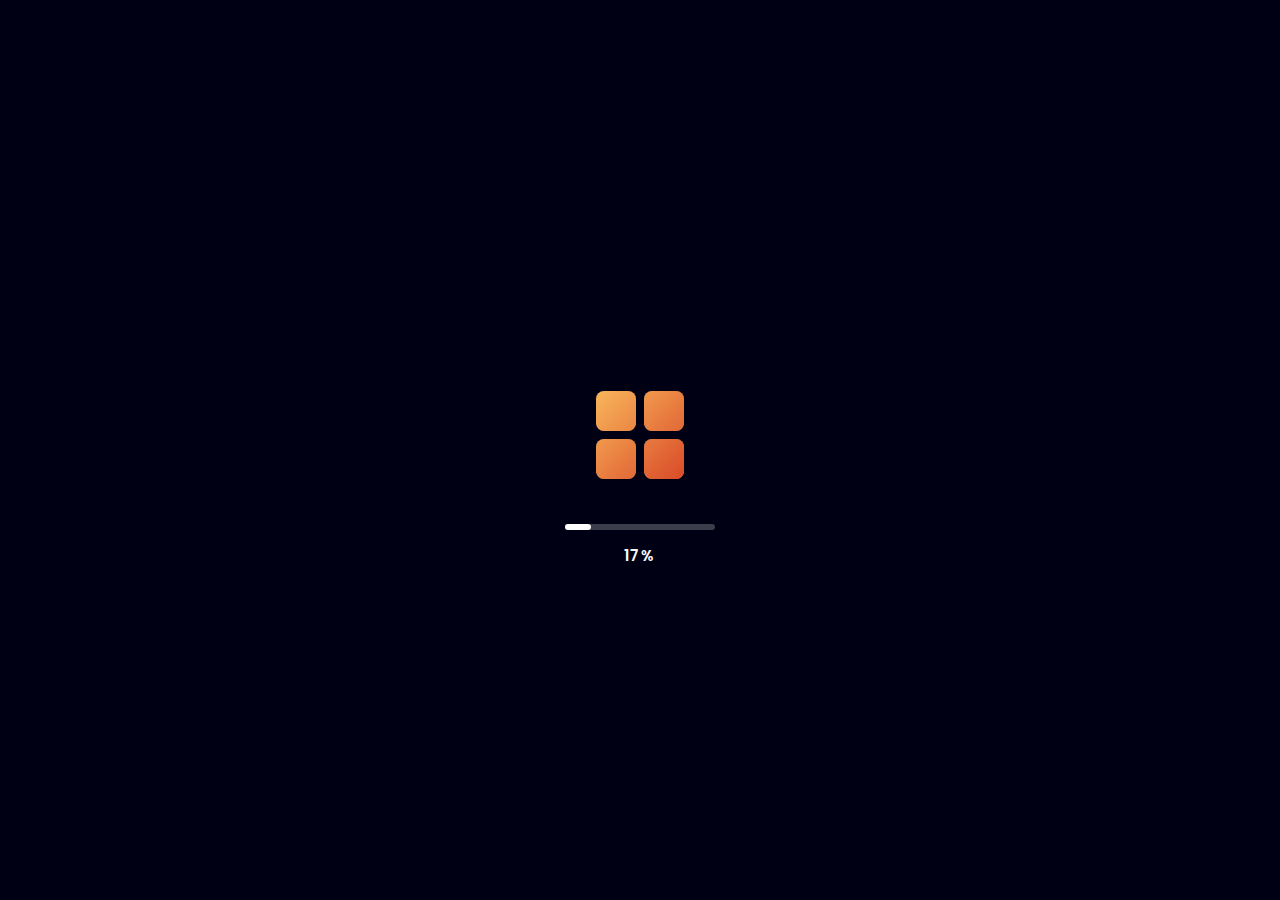
==== commit d0a34406: "UI Optimized" ====
--- a/index.html
+++ b/index.html
@@ -74,6 +74,8 @@
   <link
     href="https://fonts.googleapis.com/css2?family=DM+Mono:ital,wght@0,300;0,400;0,500;1,300;1,400;1,500&family=DM+Sans:ital,opsz,wght@0,9..40,100..1000;1,9..40,100..1000&family=Inter:ital,opsz,wght@0,14..32,100..900;1,14..32,100..900&family=Outfit:wght@100..900&family=Poppins:ital,wght@0,100;0,200;0,300;0,400;0,500;0,600;0,700;0,800;0,900;1,100;1,200;1,300;1,400;1,500;1,600;1,700;1,800;1,900&display=swap"
     rel="stylesheet" />
+  <!--Rubik-->
+  <link href="https://fonts.googleapis.com/css2?family=DM+Sans:ital,opsz,wght@0,9..40,100..1000;1,9..40,100..1000&family=Rubik:ital,wght@0,300..900;1,300..900&display=swap" rel="stylesheet">
   
   <link rel="stylesheet" href="css/preloader.css" />
   <link rel="stylesheet" href="css/desktop.css" />
@@ -151,44 +153,99 @@
           <div class="content" id="content">
             <img src="assets/img/logo.png" alt="Logo" class="logo" />
             <ul>
-              <li onclick="window.open('')">Home</li>
-              <li onclick="window.open('')">Docs</li>
-              <li onclick="window.open('')">Projects</li>
-              <li onclick="window.open('')">Overview</li>
-              <li onclick="window.open('https://sync.short.gy/whatsapp')">Contact</li>
+              <li style="--i:#ff9800;--j:#ffc107">
+                <span class="icon"><svg xmlns="http://www.w3.org/2000/svg" viewBox="0 0 24 24">
+                  <path d="M6.64373233,18.7821107 L6.64373233,15.7152449 C6.64371685,14.9380902 7.27567036,14.3067075 8.05843544,14.3018198 L10.9326107,14.3018198 C11.7188748,14.3018198 12.3562677,14.9346318 12.3562677,15.7152449 L12.3562677,15.7152449 L12.3562677,18.7732212 C12.3562498,19.4472781 12.9040221,19.995083 13.5829406,20 L15.5438266,20 C16.4596364,20.0023291 17.3387522,19.6427941 17.9871692,19.0007051 C18.6355861,18.3586161 19,17.4867541 19,16.5775231 L19,7.86584638 C19,7.13138763 18.6720694,6.43471253 18.1046183,5.96350064 L11.4429783,0.674268354 C10.2785132,-0.250877524 8.61537279,-0.22099178 7.48539114,0.745384082 C7.48539114,0.745384082 0.967012253,5.96350064 0.967012253,5.96350064 C0.37274068,6.42082162 0.0175522924,7.11956262 0,7.86584638 L0,16.5686336 C0,18.463707 1.54738155,20 3.45617342,20 L5.37229029,20 C5.69917279,20.0023364 6.01348703,19.8750734 6.24547302,19.6464237 C6.477459,19.417774 6.60792577,19.1066525 6.60791706,18.7821107 L6.64373233,18.7821107 Z" transform="translate(2.5 2)"></path>
+                </svg></span>
+                <span class="title"><svg xmlns="http://www.w3.org/2000/svg" viewBox="0 0 24 24">
+                  <path d="M6.64373233,18.7821107 L6.64373233,15.7152449 C6.64371685,14.9380902 7.27567036,14.3067075 8.05843544,14.3018198 L10.9326107,14.3018198 C11.7188748,14.3018198 12.3562677,14.9346318 12.3562677,15.7152449 L12.3562677,15.7152449 L12.3562677,18.7732212 C12.3562498,19.4472781 12.9040221,19.995083 13.5829406,20 L15.5438266,20 C16.4596364,20.0023291 17.3387522,19.6427941 17.9871692,19.0007051 C18.6355861,18.3586161 19,17.4867541 19,16.5775231 L19,7.86584638 C19,7.13138763 18.6720694,6.43471253 18.1046183,5.96350064 L11.4429783,0.674268354 C10.2785132,-0.250877524 8.61537279,-0.22099178 7.48539114,0.745384082 C7.48539114,0.745384082 0.967012253,5.96350064 0.967012253,5.96350064 C0.37274068,6.42082162 0.0175522924,7.11956262 0,7.86584638 L0,16.5686336 C0,18.463707 1.54738155,20 3.45617342,20 L5.37229029,20 C5.69917279,20.0023364 6.01348703,19.8750734 6.24547302,19.6464237 C6.477459,19.417774 6.60792577,19.1066525 6.60791706,18.7821107 L6.64373233,18.7821107 Z" transform="translate(2.5 2)"></path>
+                </svg>Home</span>
+              </li>
+
+              <li style="--i:#1565c0;--j:#42a5f5">
+                <span class="icon"><svg xmlns="http://www.w3.org/2000/svg" viewBox="0 0 24 24"><g>
+                  <polygon points="16 .58 16 6 21.42 6 16 .58"></polygon>
+                  <path d="M15,8a1,1,0,0,1-1-1V0H5A3.009,3.009,0,0,0,2,3V21a3.009,3.009,0,0,0,3,3H19a3.009,3.009,0,0,0,3-3V8Zm0,13H7a1,1,0,0,1,0-2h8a1,1,0,0,1,0,2Zm2-4H7a1,1,0,0,1,0-2H17a1,1,0,0,1,0,2Zm0-4H9a1,1,0,0,1,0-2h8a1,1,0,0,1,0,2Z"></path></g>
+                </svg></span>
+                <span class="title"><svg xmlns="http://www.w3.org/2000/svg" viewBox="0 0 24 24"><g>
+                  <polygon points="16 .58 16 6 21.42 6 16 .58"></polygon>
+                  <path d="M15,8a1,1,0,0,1-1-1V0H5A3.009,3.009,0,0,0,2,3V21a3.009,3.009,0,0,0,3,3H19a3.009,3.009,0,0,0,3-3V8Zm0,13H7a1,1,0,0,1,0-2h8a1,1,0,0,1,0,2Zm2-4H7a1,1,0,0,1,0-2H17a1,1,0,0,1,0,2Zm0-4H9a1,1,0,0,1,0-2h8a1,1,0,0,1,0,2Z"></path></g>
+                </svg>Docs</span>
+              </li>
+
+              <li style="--i:#FF512F;--j:#F09819">
+                <span class="icon">
+                  <svg xmlns="http://www.w3.org/2000/svg" viewBox="0 0 1792 1792">
+                    <path d="M1792 1015.04q0 29.565-29.565 62.944l-320.442 377.665q-41.01 48.638-114.921 82.495Q1253.16 1572 1190.216 1572H152.592q-32.426 0-57.699-12.398-25.273-12.398-25.273-41.01 0-29.564 29.565-62.943l320.442-377.665q41.01-48.639 114.921-82.495 73.912-33.856 136.856-33.856h1037.624q32.426 0 57.699 12.398Q1792 986.429 1792 1015.04Zm-327.119-328.072v152.591H671.404q-89.648 0-187.879 45.301-98.23 45.3-156.406 113.967L5.722 1376.492l-4.768 5.722q0-3.815-.477-11.921Q0 1362.186 0 1358.372V442.82q0-87.74 62.944-150.685 62.944-62.944 150.685-62.944h305.183q87.74 0 150.685 62.944 62.944 62.944 62.944 150.685v30.518h518.812q87.74 0 150.684 62.944t62.944 150.685z"></path>
+                    </svg>
+                  </span>
+                  <span class="title">
+                  <svg xmlns="http://www.w3.org/2000/svg" viewBox="0 0 1792 1792">
+                    <path d="M1792 1015.04q0 29.565-29.565 62.944l-320.442 377.665q-41.01 48.638-114.921 82.495Q1253.16 1572 1190.216 1572H152.592q-32.426 0-57.699-12.398-25.273-12.398-25.273-41.01 0-29.564 29.565-62.943l320.442-377.665q41.01-48.639 114.921-82.495 73.912-33.856 136.856-33.856h1037.624q32.426 0 57.699 12.398Q1792 986.429 1792 1015.04Zm-327.119-328.072v152.591H671.404q-89.648 0-187.879 45.301-98.23 45.3-156.406 113.967L5.722 1376.492l-4.768 5.722q0-3.815-.477-11.921Q0 1362.186 0 1358.372V442.82q0-87.74 62.944-150.685 62.944-62.944 150.685-62.944h305.183q87.74 0 150.685 62.944 62.944 62.944 62.944 150.685v30.518h518.812q87.74 0 150.684 62.944t62.944 150.685z"></path>
+                 </svg> Projects
+                </span>
+              </li>
+
+              <li style="--i:#7b1fa2;--j:#9c27b0">
+                <span class="icon"><svg xmlns="http://www.w3.org/2000/svg" viewBox="0 0 28 28"><g>
+                  <path d="M22.556,14.723H13.277V5.444a.5.5,0,0,0-.5-.5A10.278,10.278,0,1,0,23.056,15.223.5.5,0,0,0,22.556,14.723Z"></path>
+                  <path d="M15.223,2.5a.5.5,0,0,0-.5.5v9.778a.5.5,0,0,0,.5.5H25a.5.5,0,0,0,.5-.5A10.289,10.289,0,0,0,15.223,2.5Z"></path></g>
+                </svg></span>
+                <span class="title"><svg xmlns="http://www.w3.org/2000/svg" viewBox="0 0 28 28"><g>
+                  <path d="M22.556,14.723H13.277V5.444a.5.5,0,0,0-.5-.5A10.278,10.278,0,1,0,23.056,15.223.5.5,0,0,0,22.556,14.723Z"></path>
+                  <path d="M15.223,2.5a.5.5,0,0,0-.5.5v9.778a.5.5,0,0,0,.5.5H25a.5.5,0,0,0,.5-.5A10.289,10.289,0,0,0,15.223,2.5Z"></path></g>
+                </svg>Dev Info</span>
+              </li>
+
+              <li style="--i:#388e3c;--j:#66bb6a" onclick="window.open('https://sync.short.gy/whatsapp')">
+                <span class="icon"><svg xmlns="http://www.w3.org/2000/svg" viewBox="0 0 32 32">
+                  <path d="M27.91 11.79c.176.792.278 1.606.278 2.442 0 6.456-5.48 11.838-12.696 12.994 1.526.616 3.236.976 5.058.976 1.718 0 3.34-.316 4.804-.866 1.854.632 3.878.796 5.552.796A14.237 14.237 0 0 1 29 25.164c1.856-1.656 3-3.85 3-6.266 0-2.856-1.594-5.402-4.09-7.108zm-2.722 2.442C25.188 8.582 19.55 4 12.594 4S0 8.582 0 14.232c0 2.948 1.542 5.596 3.998 7.464a15.646 15.646 0 0 1-2.57 4.344c2.516 0 5.756-.33 8.25-1.862.938.182 1.912.288 2.916.288 6.956-.002 12.594-4.582 12.594-10.234z"></path>
+                </svg></span>
+                <span class="title"><svg xmlns="http://www.w3.org/2000/svg" viewBox="0 0 32 32">
+                  <path d="M27.91 11.79c.176.792.278 1.606.278 2.442 0 6.456-5.48 11.838-12.696 12.994 1.526.616 3.236.976 5.058.976 1.718 0 3.34-.316 4.804-.866 1.854.632 3.878.796 5.552.796A14.237 14.237 0 0 1 29 25.164c1.856-1.656 3-3.85 3-6.266 0-2.856-1.594-5.402-4.09-7.108zm-2.722 2.442C25.188 8.582 19.55 4 12.594 4S0 8.582 0 14.232c0 2.948 1.542 5.596 3.998 7.464a15.646 15.646 0 0 1-2.57 4.344c2.516 0 5.756-.33 8.25-1.862.938.182 1.912.288 2.916.288 6.956-.002 12.594-4.582 12.594-10.234z"></path>
+                </svg>Contact</span>
+              </li>
+
             </ul>
             <button type="button" onclick="window.open('https://sync.short.gy/github')">
-              <img src="assets/img/github.png" alt="Github Icon" />GITHUB
+              <svg xmlns="http://www.w3.org/2000/svg" viewBox="0 0 16 16" id="Github">
+              <path d="M7.999 0C3.582 0 0 3.596 0 8.032a8.031 8.031 0 0 0 5.472 7.621c.4.074.546-.174.546-.387 0-.191-.007-.696-.011-1.366-2.225.485-2.695-1.077-2.695-1.077-.363-.928-.888-1.175-.888-1.175-.727-.498.054-.488.054-.488.803.057 1.225.828 1.225.828.714 1.227 1.873.873 2.329.667.072-.519.279-.873.508-1.074-1.776-.203-3.644-.892-3.644-3.969 0-.877.312-1.594.824-2.156-.083-.203-.357-1.02.078-2.125 0 0 .672-.216 2.2.823a7.633 7.633 0 0 1 2.003-.27 7.65 7.65 0 0 1 2.003.271c1.527-1.039 2.198-.823 2.198-.823.436 1.106.162 1.922.08 2.125.513.562.822 1.279.822 2.156 0 3.085-1.87 3.764-3.652 3.963.287.248.543.738.543 1.487 0 1.074-.01 1.94-.01 2.203 0 .215.144.465.55.386A8.032 8.032 0 0 0 16 8.032C16 3.596 12.418 0 7.999 0z" class="color5c6bc0 svgShape"></path></svg>GITHUB
             </button>
           </div>
         </header>
         
         <section class="hero" id="heroD">
           <div class="content">
-            <h6 data-aos="flip-up">I am,</h6>
-            <h2 data-aos="fade-up">Sachintha</h2>
+            <div id="typewriter" class="typewriter" data-aos="fade-up"></div>
             <p data-aos="fade-up">A multi-faceted developer with knowledge of web and mobile app
               design. I use my technical skills to create stunning web experiences
               and apps while sharing my knowledge through YouTube.</p>
             <div class="buttons" data-aos="flip-up">
 
               <button class="btn">
-                <img src="assets/img/setting.png" alt="Setting Icon" />PROJECT INFO
+                <svg xmlns="http://www.w3.org/2000/svg" viewBox="0 0 24 24">
+                  <path d="M19.9 12.66a1 1 0 0 1 0-1.32l1.28-1.44a1 1 0 0 0 .12-1.17l-2-3.46a1 1 0 0 0-1.07-.48l-1.88.38a1 1 0 0 1-1.15-.66l-.61-1.83a1 1 0 0 0-.95-.68h-4a1 1 0 0 0-1 .68l-.56 1.83a1 1 0 0 1-1.15.66L5 4.79a1 1 0 0 0-1 .48L2 8.73a1 1 0 0 0 .1 1.17l1.27 1.44a1 1 0 0 1 0 1.32L2.1 14.1a1 1 0 0 0-.1 1.17l2 3.46a1 1 0 0 0 1.07.48l1.88-.38a1 1 0 0 1 1.15.66l.61 1.83a1 1 0 0 0 1 .68h4a1 1 0 0 0 .95-.68l.61-1.83a1 1 0 0 1 1.15-.66l1.88.38a1 1 0 0 0 1.07-.48l2-3.46a1 1 0 0 0-.12-1.17ZM18.41 14l.8.9-1.28 2.22-1.18-.24a3 3 0 0 0-3.45 2L12.92 20h-2.56L10 18.86a3 3 0 0 0-3.45-2l-1.18.24-1.3-2.21.8-.9a3 3 0 0 0 0-4l-.8-.9 1.28-2.2 1.18.24a3 3 0 0 0 3.45-2L10.36 4h2.56l.38 1.14a3 3 0 0 0 3.45 2l1.18-.24 1.28 2.22-.8.9a3 3 0 0 0 0 3.98Zm-6.77-6a4 4 0 1 0 4 4 4 4 0 0 0-4-4Zm0 6a2 2 0 1 1 2-2 2 2 0 0 1-2 2Z"></path>
+                </svg>PROJECT INFO
               </button>
 
               <button class="btn">
-                <img src="assets/img/download.png" alt="Download Icon" />DOWNLOAD CV
+                <svg xmlns="http://www.w3.org/2000/svg" viewBox="0 0 24 24">
+                  <path d="M14.29,14.19,11,17.48,9.71,16.19a1,1,0,0,0-1.42,0,1,1,0,0,0,0,1.41l2,2a1,1,0,0,0,1.42,0l4-4a1,1,0,0,0,0-1.41A1,1,0,0,0,14.29,14.19Zm4.13-5.87a7,7,0,0,0-13.36,1.9,4,4,0,0,0-.38,7.65A1,1,0,1,0,5.32,16,2,2,0,0,1,4,14.1a2,2,0,0,1,2-2,1,1,0,0,0,1-1,5,5,0,0,1,9.73-1.6,1,1,0,0,0,.78.66A3,3,0,0,1,17.75,16,1,1,0,0,0,18,18l.25,0a5,5,0,0,0,.17-9.62Z"></path>
+                </svg>DOWNLOAD CV
               </button>
 
               <button class="search-btn">
-                <img src="assets/img/search.png" alt="Search Icon" />
+                <svg xmlns="http://www.w3.org/2000/svg" viewBox="0 0 48 48">
+                  <path d="M46.599 40.236L36.054 29.691C37.89 26.718 39 23.25 39 19.5 39 8.73 30.27 0 19.5 0S0 8.73 0 19.5 8.73 39 19.5 39c3.75 0 7.218-1.11 10.188-2.943l10.548 10.545a4.501 4.501 0 0 0 6.363-6.366zM19.5 33C12.045 33 6 26.955 6 19.5S12.045 6 19.5 6 33 12.045 33 19.5 26.955 33 19.5 33z"></path>
+                </svg>
               </button>
 
             </div>
           </div>
 
           <div class="woman" data-aos="fade">
-            <img src="assets/img/hero.png" alt="Hero Image" />
+            <img src="assets/img/hero-d.png" alt="Hero Image" class="img1"/>
+            <img src="assets/img/hero-d.png" alt="Hero Image" class="img2"/>
           </div>
 
         </section>
@@ -215,9 +272,13 @@
               collaborate or need help with a project, feel free to contact me.</p>
               <br/><br/>
 
-            <button type="button"  onclick="scrollToSocial()" class="btn" data-aos="fade-up">
-              <img src="assets/img/people.png" alt="People Icon" />Find on Social
-            </button>
+              <div class="buttons" data-aos="fade-up">
+                <button type="button"  onclick="scrollToSocial()">
+                  <svg xmlns="http://www.w3.org/2000/svg" viewBox="0 0 16 16">
+                    <path d="M8.49578666,8 C9.32421378,8 9.99578666,8.67157288 9.99578666,9.5 L9.99500413,10.2483651 C10.0978758,12.0849239 8.68333886,13.0008101 6.06019361,13.0008101 C3.44551926,13.0008101 2,12.0969079 2,10.2745741 L2,9.5 C2,8.67157288 2.67157288,8 3.5,8 L8.49578666,8 Z M12.4963886,8 C13.3248157,8 13.9963886,8.67157288 13.9963886,9.5 L13.9956373,10.0265728 C14.0860521,11.6740351 12.8361745,12.5 10.5515945,12.5 C10.2414712,12.5 9.94992668,12.4848914 9.67765519,12.4546597 C9.9683242,12.1872966 10.1848264,11.868124 10.3227885,11.4973779 L10.5515945,11.5 L10.5515945,11.5 C12.3358073,11.5 13.0491257,11.0286131 12.9963886,10.0539722 L12.9963886,9.5 C12.9963886,9.22385763 12.7725309,9 12.4963886,9 L10.432773,8.99998077 C10.3315374,8.60666934 10.1136674,8.26018214 9.81823197,7.99958804 L12.4963886,8 Z M8.49578666,9 L3.5,9 C3.22385763,9 3,9.22385763 3,9.5 L3,10.2745741 C3,11.420555 3.92794314,12.0008101 6.06019361,12.0008101 C8.18397317,12.0008101 9.05983157,11.4337082 8.99578666,10.2763279 L8.99578666,9.5 C8.99578666,9.22385763 8.77192903,9 8.49578666,9 Z M6,2 C7.38093559,2 8.50040506,3.11946948 8.50040506,4.50040506 C8.50040506,5.88134065 7.38093559,7.00081013 6,7.00081013 C4.61906441,7.00081013 3.49959494,5.88134065 3.49959494,4.50040506 C3.49959494,3.11946948 4.61906441,2 6,2 Z M11,3 C12.1045695,3 13,3.8954305 13,5 C13,6.1045695 12.1045695,7 11,7 C9.8954305,7 9,6.1045695 9,5 C9,3.8954305 9.8954305,3 11,3 Z M6,3 C5.17134916,3 4.49959494,3.67175423 4.49959494,4.50040506 C4.49959494,5.3290559 5.17134916,6.00081013 6,6.00081013 C6.82865084,6.00081013 7.50040506,5.3290559 7.50040506,4.50040506 C7.50040506,3.67175423 6.82865084,3 6,3 Z M11,4 C10.4477153,4 10,4.44771525 10,5 C10,5.55228475 10.4477153,6 11,6 C11.5522847,6 12,5.55228475 12,5 C12,4.44771525 11.5522847,4 11,4 Z"></path>
+                  </svg>Find on Social
+                </button>
+              </div>
 
           </div>
         </section>
@@ -492,7 +553,7 @@
 
                   <div class="link" onclick="window.open('')">
                     <img src="assets/img/link.png" alt="">
-                    <h5>Overview</h5>
+                    <h5>Dev Info</h5>
                   </div>
 
                   <div class="link" onclick="window.open('https://sync.short.gy/whatsapp')">
@@ -563,16 +624,16 @@
                 </div>
 
                 <div class="items">
-                  <p>Home</p>
-                  <p>Docs</p>
-                  <p>Project</p>
-                  <p>Overview</p>
-                  <p>Contact</p>
-                  <div class="buttons">
+                  <li>Home</li>
+                  <li>Docs</li>
+                  <li>Projects</li>
+                  <li>Dev Info</li>
+                  <li onclick="window.open('https://sync.short.gy/whatsapp')">Contact</li>
+                  <!-- <div class="buttons">
                     <button type="button" onclick="window.open('https://sync.short.gy/github')" class="github">
                       <img src="assets/img/github.png" alt="Github Icon" />GITHUB
                     </button>
-                  </div>
+                  </div> -->
                 </div>
 
               </div>
@@ -584,7 +645,7 @@
           <div class="content">
 
             <div class="woman" data-aos="fade">
-              <img src="assets/img/hero.png" alt="Hero Image" />
+              <img src="assets/img/hero-m.png" alt="Hero Image" />
             </div>
 
             <h2 data-aos="flip-up">Sachintha</h2>
@@ -917,7 +978,7 @@
 
                     <div class="link" onclick="window.open('')">
                       <img src="assets/img/link.png" alt="">
-                      <h5>Overview</h5>
+                      <h5>Dev Info</h5>
                     </div>
 
                     <div class="link" onclick="window.open('https://sync.short.gy/whatsapp')">
@@ -975,5 +1036,7 @@
   <script src="js/preloader.js"></script>
   <script src="js/animate.js"></script>
 
+  <script src="js/typewriter.js"></script>
+
 </body>
 </html>
--- a/css/desktop.css
+++ b/css/desktop.css
@@ -7,6 +7,7 @@
   --primary-text-color: #eef0ff;
   --title-color: linear-gradient(180deg, #e9e5fa, #cbbeff);
   --title-font: "codex";
+  --btn-gradient: linear-gradient(to bottom, #870000 0%, #190A05 100%, #870000 200%);
 }
 
 * {
@@ -33,6 +34,16 @@
 
 ::-webkit-scrollbar-thumb:hover {
   background-color: red;
+}
+
+::-moz-selection {
+  color: red;
+  background: green;
+}
+
+::selection {
+  color: greenyellow;
+  background: transparent;
 }
 
 html {
@@ -65,6 +76,7 @@
   scroll-snap-align: start;
 }
 
+/* Header Section */
 /* Header Section */
 header {
   display: flex;
@@ -87,18 +99,18 @@
   z-index: 998;
 }
 
-@media (min-width : 768px){
+@media (min-width: 768px) {
   header .content {
-  opacity: 0; 
-  transform: translateY(-50px); 
-  transition: opacity 2s cubic-bezier(0.25, 0.8, 0.25, 1) 0.5s, 
-              transform 2s cubic-bezier(0.25, 0.8, 0.25, 1) 0.5s;
+    opacity: 0;
+    transform: translateY(-50px);
+    transition: opacity 2s cubic-bezier(0.25, 0.8, 0.25, 1) 0.5s,
+      transform 2s cubic-bezier(0.25, 0.8, 0.25, 1) 0.5s;
   }
 
   header .content.active {
-  opacity: 1;
-  transform: translateY(0);
-}
+    opacity: 1;
+    transform: translateY(0);
+  }
 }
 
 header .logo {
@@ -113,11 +125,137 @@
 }
 
 header ul li {
-  font-family: "Outfit";
-  color: #ffffff;
-  font-size: 1.5vw;
-  font-weight: 600;
+  font-family: "Rubik";
+  position: relative;
+  list-style: none;
+  width: 5vw;
+  height: 2.6vw;
+  background: transparent;
+  box-shadow: 0 10px 25px rgba(0, 0, 0, 0.1);
+  border-radius: 60px;
   cursor: pointer;
+  display: flex;
+  justify-content: center;
+  align-items: center;
+  transition: 0.5s;
+}
+
+header ul li::before {
+  content: "";
+  position: absolute;
+  inset: 0;
+  border-radius: 60px;
+  background: linear-gradient(45deg, var(--i), var(--j));
+  opacity: 0;
+  transition: 0.5s;
+}
+
+header ul li::after {
+  content: "";
+  position: absolute;
+  top: 10px;
+  width: 100%;
+  height: 100%;
+  border-radius: 60px;
+  background: linear-gradient(45deg, var(--i), var(--j));
+  transition: 0.5s;
+  filter: blur(15px);
+  z-index: -1;
+  opacity: 0;
+}
+
+header ul li:hover {
+  width: 12vw;
+  box-shadow: 0 10px 25px rgba(0, 0, 0, 0);
+}
+
+header ul li:hover::before {
+  opacity: 1;
+}
+
+header ul li:hover::after {
+  opacity: 0.5;
+}
+
+header ul li svg {
+  fill: #F2F2FF;
+  width: 2vw;
+  height: auto;
+  transition: 0.5s;
+  transition-delay: 0.25s;
+}
+
+header ul li:hover svg {
+  transform: scale(0);
+  color: #fff;
+  transition-delay: 0s;
+}
+
+header ul li span {
+  position: absolute;
+  display: flex;
+  align-items: center;
+  justify-content: center;
+}
+
+header ul li .title {
+  font-size: 1vw;
+  font-weight: 600;
+  letter-spacing: 0.1em;
+  text-transform: uppercase;
+  transform: scale(0);
+  transition: 0.5s;
+  transition-delay: 0s;
+}
+
+header ul li .title svg {
+  scale: 0.7;
+  transform: rotate(0deg);
+  transition: 0.5s;
+  transition-delay: 0s;
+  margin-right: 0.3vw;
+  z-index: 10;
+}
+
+header ul li:hover .title {
+  transform: scale(1);
+  transition-delay: 0.25s;
+}
+
+header ul li:hover .title svg {
+  scale: 0.7;
+  transform: rotate(360deg);
+  transition-delay: 0.35s;
+}
+
+header ul li.active-item {
+  width: 12vw;
+  box-shadow: 0 10px 25px rgba(0, 0, 0, 0);
+}
+
+header ul li.active-item::before {
+  opacity: 1;
+}
+
+header ul li.active-item::after {
+  opacity: 0;
+}
+
+header ul li.active-item svg {
+  transform: scale(0);
+  transition-delay: 0s;
+}
+
+header ul li.active-item .title {
+  transform: scale(1);
+  transition: 0.5s;
+  transition-delay: 0.25s;
+}
+
+header ul li.active-item .title svg {
+  transform: rotate(360deg);
+  transition: 0.5s;
+  transition-delay: 0.35s;
 }
 
 header button {
@@ -137,7 +275,8 @@
   cursor: pointer;
 }
 
-header button img {
+header button svg {
+  fill: #F2F2FF;
   width: 2vw;
   height: auto;
 }
@@ -154,38 +293,41 @@
   flex-direction: column;
   align-items: start;
   justify-content: center;
-  margin-left: 5vw;
+  margin-left: 3.7vw;
   margin-top: 6vw;
-}
-
-.hero .content h6 {
-  font-family: "Outfit";
-  font-size: 2vw;
-  font-weight: bold;
-  background: linear-gradient(180deg, #eef0ff, #eef0ff, #666980);
-  background-clip: text;
-  color: transparent;
-}
-
-.hero .content h2 {
+  z-index: 2;
+}
+
+.hero .content .typewriter {
+  width: 100%;
   font-family: var(--title-font);
   font-size: 5vw;
-  font-weight: 600;
-  background: linear-gradient(to right, #f80000, #ffff00);
+  background-image: linear-gradient(90deg, #DD2C00, #ffff00, #00fff2);
   background-clip: text;
-  color: transparent;
+  -webkit-text-stroke-color: transparent;
+  -webkit-text-stroke-width: calc(1.4em / 16);
+  -webkit-background-clip: text;
+  color: #00001c;
+  font-weight: 700;
+  padding: calc(1.4em / 16);
+  letter-spacing: 1vw;
+  text-align: center;
 }
 
 .hero .content p {
   font-family: "Poppins";
   font-size: 1.199vw;
-  font-weight: 600;
-  color: var(--primary-text-color);
-  margin-top: 0.7vw;
+  font-weight: bold;
+  letter-spacing: 1%;
+  color: transparent;
+  background: linear-gradient(180deg, #f7f1ff, #908492);
+  background-clip: text;
+  margin-bottom: 0.4vw;
+  text-align: center;
 }
 
 .hero .content .buttons {
-  width: 95%;
+  width: 100%;
   display: flex;
   justify-content: space-evenly;
 }
@@ -202,34 +344,124 @@
 .hero .content .btn {
   width: 15.5vw;
   height: 3.8vw;
-  background: linear-gradient(180deg, #600000, #140000);
-  font-family: "Inter";
+  background-image: var(--btn-gradient);
+  font-family: "Rubik";
+  letter-spacing: 0.09vw;
   color: #ffebee;
   font-size: 1.1vw;
-  font-weight: bold;
+  font-weight: 600;
   border: none;
   border-radius: 20vw;
   cursor: pointer;
   margin-top: 1.9vw;
+  text-transform: uppercase;
+  scale: 1;
+  box-shadow: 0px 0px 1.4em transparent;
+  transition: color 0.3s ease-in-out ,scale 0.3s ease-in-out, box-shadow 0.3s ease-in-out;
+}
+
+.hero .content .btn:hover {
+  scale: 1.06;
+  color: #fff; 
+  text-decoration: none;
+  box-shadow: 0px 0px 10em rgb(255, 255, 255);
+}
+
+.hero .content .btn:active::after {
+  content: "";
+  position: absolute;
+  width: 100%;
+  height: 100%;
+  top: 50%;
+  left: 50%;
+  background: rgba(255, 255, 255, 0.3);
+  transform: translate(-50%, -50%) scale(0);
+  border-radius: 50%;
+  opacity: 1;
+  animation: ripple-effect 0.6s ease-out;
+}
+
+.hero .content .btn:active {
+  transform: scale(0.95);
+  box-shadow: 0px 0px 1em rgba(255, 255, 255, 0.5);
 }
 
 .hero .content .search-btn {
   width: 4vw;
   height: 4vw;
-  background: linear-gradient(180deg, #600000, #140000);
+  background-image: var(--btn-gradient);
   border: none;
   border-radius: 50%;
   cursor: pointer;
-}
-
-.hero .content .btn img {
+  scale: 1;
+  box-shadow: 0px 0px 1.4em transparent;
+  transition: scale 0.3s ease-in-out, box-shadow 0.3s ease-in-out;
+}
+
+.hero .content .search-btn:hover {
+  scale: 1.06;
+  box-shadow: 0px 0px 7em rgb(255, 255, 255);
+}
+
+.hero .content .search-btn:active {
+  transform: scale(0.95);
+  box-shadow: 0px 0px 1em rgba(255, 255, 255, 0.5);
+}
+
+.hero .content .search-btn:active::after {
+  content: "";
+  position: absolute;
+  width: 100%;
+  height: 100%;
+  top: 50%;
+  left: 50%;
+  background: rgba(255, 255, 255, 0.3);
+  transform: translate(-50%, -50%) scale(0);
+  border-radius: 50%;
+  opacity: 1;
+  animation: ripple-effect 0.6s ease-out;
+}
+
+.hero .content .btn svg {
   width: 2.7vw;
   height: auto;
-}
-
-.hero .content .search-btn img {
+  fill: #ffebee;
+  transition: fill 0.4s ease-in-out;
+}
+
+.hero .content .btn:hover svg {
+  fill: #fff;
+}
+
+.hero .content .search-btn svg {
   width: 1.5vw;
   padding: 7px 0;
+  fill: #ffebee;
+  transition: fill 0.4s ease-in-out;
+}
+
+.hero .content .search-btn:hover svg {
+  fill: #fff;
+}
+
+@keyframes ripple-effect {
+  0% { transform: translate(-50%, -50%) scale(0); opacity: 1; }
+  100% { transform: translate(-50%, -50%) scale(2); opacity: 0; }
+}
+
+@keyframes pulse-slide {
+  0% {
+    opacity: 0.4;
+    transform: scaleX(1);
+  }
+  50% {
+    opacity: 1;
+    transform: scaleX(1.1);
+  }
+  100% {
+    opacity: 0.4;
+    transform: scaleX(1);
+  }
 }
 
 .hero .woman {
@@ -240,11 +472,20 @@
   position: relative;
 }
 
-.hero .woman img {
+.hero .woman .img1{
+  width: 45vw;
+  height: auto;
+  z-index: 2;
+  position: absolute;
+}
+
+.hero .woman .img2{
   width: 45vw;
   height: auto;
   right: 4vw;
   z-index: 1;
+  background-image: conic-gradient(from 180deg, rgb(255, 138, 138), rgb(0, 0, 0), #8c00ff, rgb(0, 0, 0));
+  -webkit-filter: blur(200px);
 }
 
 /* About Section */
@@ -298,19 +539,56 @@
   align-items: center;
   justify-content: center;
   gap: 0.7vw;
-  background: linear-gradient(180deg, #600000, #140000);
-  font-family: "Inter";
+  background-image: var(--btn-gradient);
+  font-family: "Rubik";
+  letter-spacing: 0.09vw;
   color: #ffebee;
   font-size: 1.1vw;
-  font-weight: bold;
+  font-weight: 600;
   border: none;
-  border-radius: 50px;
+  border-radius: 20vw;
   cursor: pointer;
-}
-
-.about .content button img {
+  text-transform: uppercase;
+  scale: 1;
+  box-shadow: 0px 0px 1.4em transparent;
+  transition: color 0.3s ease-in-out ,scale 0.3s ease-in-out, box-shadow 0.3s ease-in-out;
+}
+
+.about .content button:hover {
+  scale: 1.06;
+  color: #fff; 
+  text-decoration: none;
+  box-shadow: 0px 0px 10em rgb(255, 255, 255);
+}
+
+.about .content button:active::after {
+  content: "";
+  position: absolute;
+  width: 100%;
+  height: 100%;
+  top: 50%;
+  left: 50%;
+  background: rgba(255, 255, 255, 0.3);
+  transform: translate(-50%, -50%) scale(0);
+  border-radius: 50%;
+  opacity: 1;
+  animation: ripple-effect 0.6s ease-out;
+}
+
+.about .content button:active {
+  transform: scale(0.95);
+  box-shadow: 0px 0px 1em rgba(255, 255, 255, 0.5);
+}
+
+.about .content button svg {
   width: 2.4vw;
   height: auto;
+  fill: #ffebee;
+  transition: fill 0.4s ease-in-out;
+}
+
+.about .content button:hover svg {
+  fill: #fff;
 }
 
 /* Chart Section */
@@ -611,7 +889,7 @@
   flex-direction: column;
   align-items: center;
   justify-content: center;
-  margin: 0 5vw;
+  margin: 0 3vw;
   overflow-y: hidden;
 }
 
@@ -637,8 +915,8 @@
 .faq .content .container {
   display: grid;
   grid-template-columns: 1fr 1fr;
-  grid-gap: 20px;
-  margin-top: 30px;
+  grid-gap: 0px;
+  margin-top: 1em;
 }
 
 .faq .container .accordion input[type="radio"] {
@@ -680,10 +958,11 @@
 }
 
 .faq .accordion li {
-  background: #00012b;
+  background: linear-gradient(180deg, #00012b, rgb(22, 0, 30));
   border-radius: 2vw;
   padding: 1.3vw;
-  margin-bottom: 20px;
+  box-shadow: 0px 0px 0.8em rgba(234, 238, 255, 0.785);
+  margin: 1.5em 2vw;
 }
 
 .faq .container .accordion input[type="radio"]:checked+label+.description p {
@@ -878,4 +1157,4 @@
   .mobile {
     display: none;
   }
-}+}
--- a/css/mobile.css
+++ b/css/mobile.css
@@ -58,16 +58,17 @@
     width: 100%;
   }
 
-  .mobile header .menu button {
+  .mobile header .menu .menu-btn {
     width: auto;
     height: auto;
-    background: linear-gradient(180deg, #06006F, #020024);
+    background: transparent;
     display: flex;
     justify-content: center;
     align-items: center;
     border: none;
     border-radius: 50%;
     padding: 2vw;
+    margin-top: 20px;
     cursor: pointer;
     position: relative;
   }
@@ -94,7 +95,7 @@
     z-index: 999;
   }
 
-  .mobile header nav .first {
+  .mobile header nav .content .first {
     margin-top: 2dvh;
     display: flex;
     flex-direction: row;
@@ -103,19 +104,21 @@
     width: 100%;
   }
 
-  .mobile header nav .first .logo {
+  .mobile header nav .content .first .logo {
     width: 50vw;
     max-width: 250px;
     height: auto;
     margin-left: 3dvw;
   }
 
-  .mobile header nav .first img .close {
+  .mobile header nav .content .first img .close {
     width: 10dvw;
     height: auto;
   }
 
-  .mobile header .content button {
+  .mobile header .content .first button {
+    width: auto;
+    height: auto;
     background: linear-gradient(180deg, #06006F, #020024);
     display: flex;
     justify-content: center;
@@ -124,66 +127,23 @@
     border-radius: 50%;
     cursor: pointer;
     position: relative;
-  }
-
-  .mobile header .menu {
-    display: flex;
-    justify-content: center;
-    align-items: center;
-    margin-top: 2dvh;
-  }
-
-  .mobile header .items {
-    margin-top: 5dvh;
-    width: 80%;
-    font-family: 'Dm Sans';
-    font-size: clamp(15px, 7vw, 25px);
-    font-weight: 600;
-  }
-
-  .mobile header .items p {
-    margin-bottom: 2dvh;
-  }
-
-  .mobile header .items .buttons {
-    width: 100%;
-    display: flex;
-    justify-content: center;
-    margin-top: 5dvh;
-  }
-
-  .mobile header .items button {
-    width: 60vw;
-    max-width: 300px;
-    height: 20dvh;
-    max-height: 60px;
-    background: linear-gradient(180deg, #06006f, #020024);
-    font-family: "Outfit";
-    color: #ffffff;
-    font-size: clamp(10px, 7vw, 20px);
-    font-weight: 600;
-    display: flex;
-    justify-content: center;
-    gap: 5vw;
-    align-items: center;
-    border: none;
-    border-radius: 40vw;
-    cursor: pointer;
-    padding: 10px 40px;
-  }
-
-  .mobile header .menu .menu-btn {
-    background: transparent;
-  }
-
-  .mobile header .menu-btn img{
-    opacity: 0.7;
-  }
-
-  .mobile header .items button img {
-    width: 10vw;
-    max-width: 30px;
-    height: auto;
+    padding: 1.5em;
+  }
+
+  .mobile header nav .content .items{
+    width: 100%;
+    font-family: 'Poppins';
+    font-weight: 700;
+    font-size: clamp(10px, 10vw, 20px);
+    color: #e6e6ff;
+    margin-top: 4dvh;
+  }
+
+  .mobile header nav .content .items li{
+    background: #000033;
+    margin: 0 1em 2.5dvh 1em;
+    padding: 6px 10dvw;
+    border-radius: 0.7em;
   }
 
   /* Hero Section */
@@ -214,12 +174,17 @@
   }
 
   .mobile .hero .content h2 {
+    width: 100%;
     font-family: 'codex';
     font-size: clamp(20px, 10vw, 60px);
-    font-weight: 600;
-    background: linear-gradient(to right, #F80000, #FFFF00);
     background-clip: text;
-    color: transparent;
+    -webkit-text-stroke-color: transparent;
+    -webkit-text-stroke-width: calc(1.7em / 16);
+    -webkit-background-clip: text;
+    color: #00001c;
+    font-weight: 700;
+    letter-spacing: 5px;
+    text-align: center; 
   }
 
   .mobile .hero .content p {
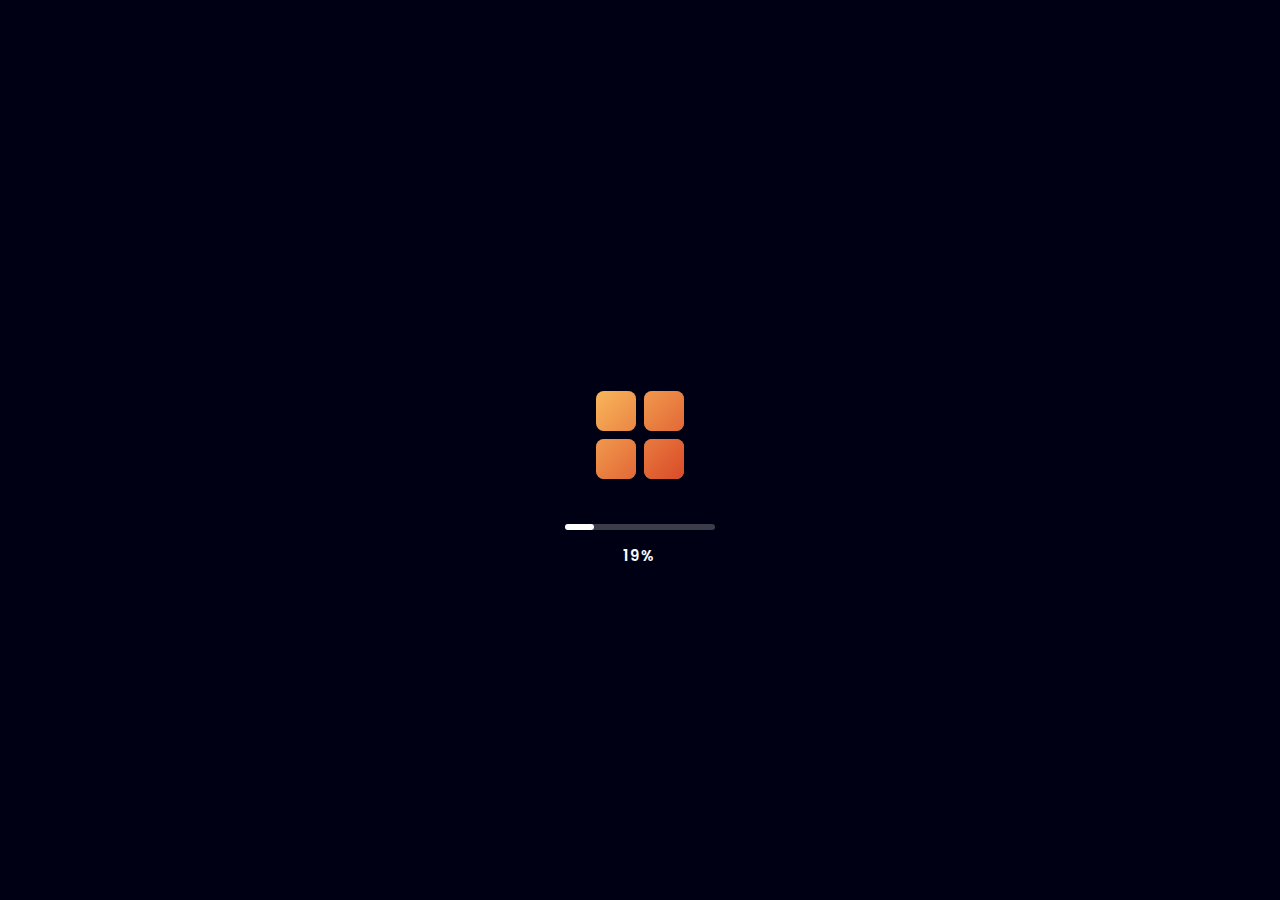
==== commit 50a5d099: "BUs fixed" ====
--- a/index.html
+++ b/index.html
@@ -653,13 +653,21 @@
 
             <div class="buttons">
 
-              <button class="btn" data-aos="flip-left">
-                <img src="assets/img/setting.png" alt="Setting Icon" />PROJECT INFO
-              </button>
-              <button class="btn" data-aos="flip-right">
-                <img src="assets/img/download.png" alt="Download Icon" />DOWNLOAD CV
-              </button>
-
+              <div data-aos="flip-left">
+                <button class="btn">
+                  <svg xmlns="http://www.w3.org/2000/svg" viewBox="0 0 24 24">
+                    <path d="M19.9 12.66a1 1 0 0 1 0-1.32l1.28-1.44a1 1 0 0 0 .12-1.17l-2-3.46a1 1 0 0 0-1.07-.48l-1.88.38a1 1 0 0 1-1.15-.66l-.61-1.83a1 1 0 0 0-.95-.68h-4a1 1 0 0 0-1 .68l-.56 1.83a1 1 0 0 1-1.15.66L5 4.79a1 1 0 0 0-1 .48L2 8.73a1 1 0 0 0 .1 1.17l1.27 1.44a1 1 0 0 1 0 1.32L2.1 14.1a1 1 0 0 0-.1 1.17l2 3.46a1 1 0 0 0 1.07.48l1.88-.38a1 1 0 0 1 1.15.66l.61 1.83a1 1 0 0 0 1 .68h4a1 1 0 0 0 .95-.68l.61-1.83a1 1 0 0 1 1.15-.66l1.88.38a1 1 0 0 0 1.07-.48l2-3.46a1 1 0 0 0-.12-1.17ZM18.41 14l.8.9-1.28 2.22-1.18-.24a3 3 0 0 0-3.45 2L12.92 20h-2.56L10 18.86a3 3 0 0 0-3.45-2l-1.18.24-1.3-2.21.8-.9a3 3 0 0 0 0-4l-.8-.9 1.28-2.2 1.18.24a3 3 0 0 0 3.45-2L10.36 4h2.56l.38 1.14a3 3 0 0 0 3.45 2l1.18-.24 1.28 2.22-.8.9a3 3 0 0 0 0 3.98Zm-6.77-6a4 4 0 1 0 4 4 4 4 0 0 0-4-4Zm0 6a2 2 0 1 1 2-2 2 2 0 0 1-2 2Z"></path>
+                  </svg>PROJECT INFO
+                </button>
+              </div>
+
+              <div data-aos="flip-right">
+                <button class="btn">
+                  <svg xmlns="http://www.w3.org/2000/svg" viewBox="0 0 24 24">
+                    <path d="M14.29,14.19,11,17.48,9.71,16.19a1,1,0,0,0-1.42,0,1,1,0,0,0,0,1.41l2,2a1,1,0,0,0,1.42,0l4-4a1,1,0,0,0,0-1.41A1,1,0,0,0,14.29,14.19Zm4.13-5.87a7,7,0,0,0-13.36,1.9,4,4,0,0,0-.38,7.65A1,1,0,1,0,5.32,16,2,2,0,0,1,4,14.1a2,2,0,0,1,2-2,1,1,0,0,0,1-1,5,5,0,0,1,9.73-1.6,1,1,0,0,0,.78.66A3,3,0,0,1,17.75,16,1,1,0,0,0,18,18l.25,0a5,5,0,0,0,.17-9.62Z"></path>
+                  </svg>DOWNLOAD CV
+                </button>
+              </div>
             </div>
 
             <button class="btn-big" data-aos="fade-up">CONTINUE READING</button>
@@ -678,9 +686,13 @@
               <h2 data-aos="fade-up">ABOUT ME</h2>
               <p data-aos="fade-up">I am Sachintha Lakshan ! I am currently working in Dasgiriya, located in the Matale District of Sri Lanka. A professional Web Developer, Graphic Designer, UI/UX Designer, and Video Editor with one year of experience in the industry. I specialize in building responsive, user-friendly websites and creating visually appealing designs. I am comfortable working with tools like Visual Studio Code, Android Studio and Adobe products. Not only that I code in languages like HTML, CSS, JavaScript, PHP, Dart, Flutter and Python. I am also into Mobile App Development and coding is my true passion. Always up for new and exciting challenges! If you are looking to collaborate or need help with a project, feel free to contact me.</p>
 
-              <button type="button" onclick="scrollToSocial()" class="btn" data-aos="fade-up">
-                <img src="assets/img/people.png" alt="People Icon" />Find on Social
+              <div data-aos="fade-up">
+                <button type="button" onclick="scrollToSocial()" class="btn">
+                <svg xmlns="http://www.w3.org/2000/svg" viewBox="0 0 16 16">
+                    <path d="M8.49578666,8 C9.32421378,8 9.99578666,8.67157288 9.99578666,9.5 L9.99500413,10.2483651 C10.0978758,12.0849239 8.68333886,13.0008101 6.06019361,13.0008101 C3.44551926,13.0008101 2,12.0969079 2,10.2745741 L2,9.5 C2,8.67157288 2.67157288,8 3.5,8 L8.49578666,8 Z M12.4963886,8 C13.3248157,8 13.9963886,8.67157288 13.9963886,9.5 L13.9956373,10.0265728 C14.0860521,11.6740351 12.8361745,12.5 10.5515945,12.5 C10.2414712,12.5 9.94992668,12.4848914 9.67765519,12.4546597 C9.9683242,12.1872966 10.1848264,11.868124 10.3227885,11.4973779 L10.5515945,11.5 L10.5515945,11.5 C12.3358073,11.5 13.0491257,11.0286131 12.9963886,10.0539722 L12.9963886,9.5 C12.9963886,9.22385763 12.7725309,9 12.4963886,9 L10.432773,8.99998077 C10.3315374,8.60666934 10.1136674,8.26018214 9.81823197,7.99958804 L12.4963886,8 Z M8.49578666,9 L3.5,9 C3.22385763,9 3,9.22385763 3,9.5 L3,10.2745741 C3,11.420555 3.92794314,12.0008101 6.06019361,12.0008101 C8.18397317,12.0008101 9.05983157,11.4337082 8.99578666,10.2763279 L8.99578666,9.5 C8.99578666,9.22385763 8.77192903,9 8.49578666,9 Z M6,2 C7.38093559,2 8.50040506,3.11946948 8.50040506,4.50040506 C8.50040506,5.88134065 7.38093559,7.00081013 6,7.00081013 C4.61906441,7.00081013 3.49959494,5.88134065 3.49959494,4.50040506 C3.49959494,3.11946948 4.61906441,2 6,2 Z M11,3 C12.1045695,3 13,3.8954305 13,5 C13,6.1045695 12.1045695,7 11,7 C9.8954305,7 9,6.1045695 9,5 C9,3.8954305 9.8954305,3 11,3 Z M6,3 C5.17134916,3 4.49959494,3.67175423 4.49959494,4.50040506 C4.49959494,5.3290559 5.17134916,6.00081013 6,6.00081013 C6.82865084,6.00081013 7.50040506,5.3290559 7.50040506,4.50040506 C7.50040506,3.67175423 6.82865084,3 6,3 Z M11,4 C10.4477153,4 10,4.44771525 10,5 C10,5.55228475 10.4477153,6 11,6 C11.5522847,6 12,5.55228475 12,5 C12,4.44771525 11.5522847,4 11,4 Z"></path>
+                  </svg>Find on Social
               </button>
+              </div>
 
             </div> 
           </div>
@@ -857,14 +869,6 @@
                     </div>
                   </li>
 
-                  <li data-aos="flip-up">
-                    <input type="radio" name="o" id="sixthM" />
-                    <label for="sixthM">What do you need from me to get started?</label>
-                    <div class="description">
-                      <p><em>To get started, I’ll need a clear understanding of your project goals, preferred technologies, budget, and timeline. Any design ideas or features you’d like included will also help in creating a tailored solution for your needs.</em></p>
-                    </div>
-                  </li>
-
                 </ul>
               </div>
 
--- a/css/desktop.css
+++ b/css/desktop.css
@@ -320,7 +320,7 @@
   font-weight: bold;
   letter-spacing: 1%;
   color: transparent;
-  background: linear-gradient(180deg, #f7f1ff, #908492);
+  background: linear-gradient(180deg, #f7f1ff, #dfcee1);
   background-clip: text;
   margin-bottom: 0.4vw;
   text-align: center;
--- a/css/mobile.css
+++ b/css/mobile.css
@@ -232,7 +232,7 @@
     margin-top: 2vh;
   }
 
-  .mobile .hero .content .btn img {
+  .mobile .hero .content .btn svg {
     width: 7vw;
     max-width: 40px;
     height: auto;
@@ -304,7 +304,7 @@
     margin-top: 2.5vh;
   }
 
-  .mobile .about .content button img {
+  .mobile .about .content button svg {
     width: 7vw;
     max-width: 40px;
     height: auto;
@@ -560,7 +560,6 @@
     flex-direction: column;
     align-items: center;
     justify-content: center;
-    margin: 0 7vw;
     overflow-y: hidden;
   }
 
@@ -571,13 +570,13 @@
     color: transparent;
     font-size: clamp(20px, 10vw, 50px);
     text-align: center;
+    margin: 0 0 0.5em 0;
+  }
+
+  .mobile .faq .content .container {
+    display: flex;
+    flex-direction: column;
     margin-top: 0;
-  }
-
-  .mobile .faq .content .container {
-    display: grid;
-    grid-template-columns: 1fr;
-    margin-top: 3dvh;
   }
 
   .mobile .faq .container .accordion input[type="radio"] {
@@ -623,7 +622,7 @@
     background: #00012B;
     border-radius: 6vw;
     padding: 1.3vw;
-    margin-bottom: 2vh;
+    margin: 0 1vw 1.5em 1vw;
   }
 
   .mobile .faq .container .accordion input[type="radio"]:checked+label+.description p {
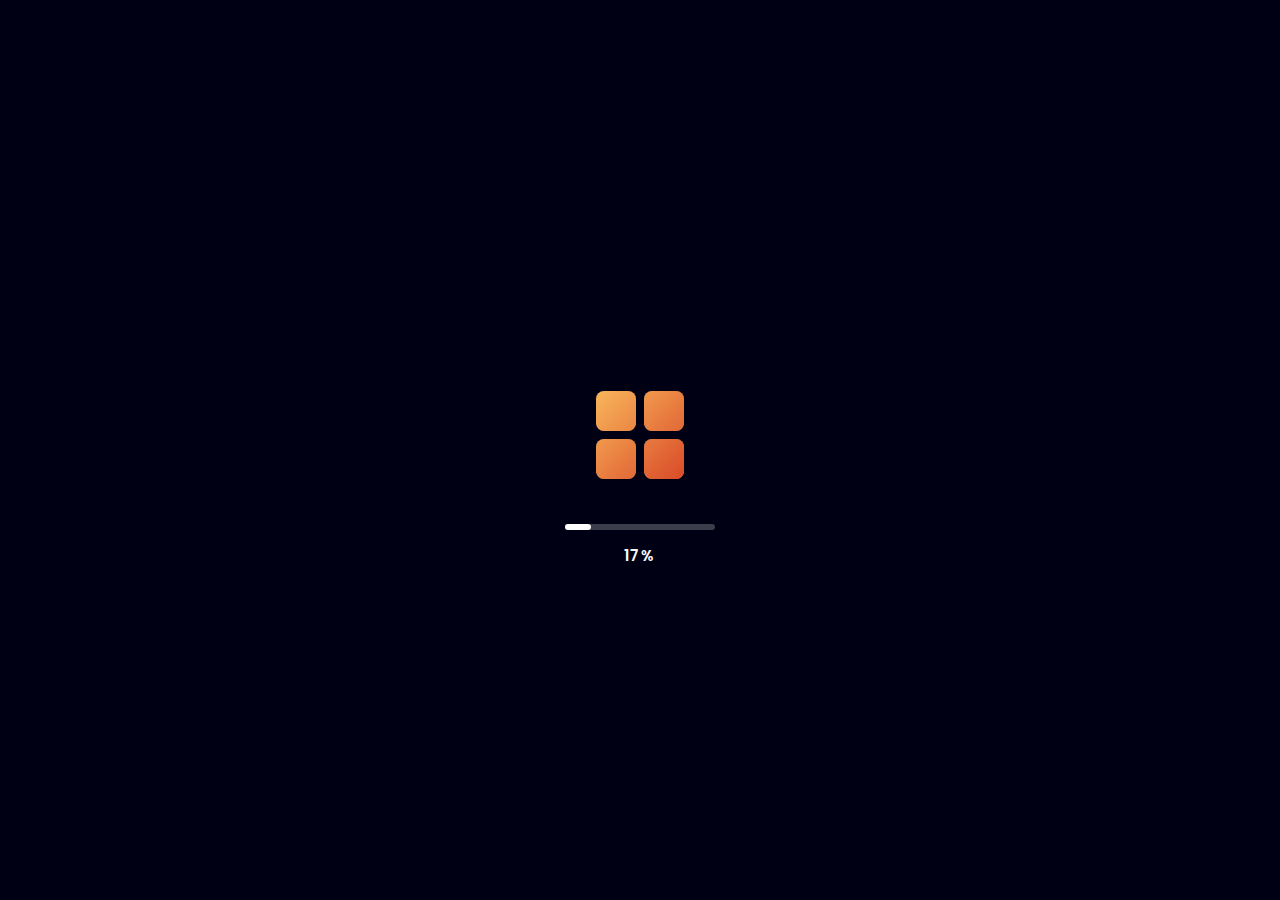
==== commit de07d89c: "Optimized UX" ====
--- a/index.html
+++ b/index.html
@@ -8,31 +8,31 @@
   <!-- HTML Meta Tags -->
   <title>Sachintha Lakshan | Developer</title>
   <meta name="description"
-    content="I am currently working in Dasgiriya, located in the Matale District of Sri Lanka. A professional Web Developer, Graphic Designer, UI/UX Designer, and Video Edit" />
+    content="Sachintha Lakshan is a professional Web Developer, Graphic Designer, UI/UX Designer, and Video Editor based in Dasgiriya, Sri Lanka. Specializing in responsive websites, mobile apps, and creative designs." />
 
   <!-- Google / Search Engine Tags -->
   <meta itemprop="name" content="Sachintha Lakshan | Developer" />
   <meta itemprop="description"
-    content="I am currently working in Dasgiriya, located in the Matale District of Sri Lanka. A professional Web Developer, Graphic Designer, UI/UX Designer, and Video Edit" />
+    content="Sachintha Lakshan is a professional Web Developer, Graphic Designer, UI/UX Designer, and Video Editor based in Dasgiriya, Sri Lanka. Specializing in responsive websites, mobile apps, and creative designs." />
   <meta itemprop="image" content="https://sachicodex.github.io/assets/img/favicon/share_icon.jpg" />
 
   <!-- Facebook Meta Tags -->
   <meta property="og:url" content="https://sachicodex.github.io/" />
   <meta property="og:type" content="website" />
-  <meta property="og:title" content="Sachintha Lakshan | Developer" />
+  <meta property="og:title" content="Sachintha Lakshan | Web Developer & Designer" />
   <meta property="og:description"
-    content="I am currently working in Dasgiriya, located in the Matale District of Sri Lanka. A professional Web Developer, Graphic Designer, UI/UX Designer, and Video Edit" />
+    content="Professional Web Developer, Graphic Designer, UI/UX Designer, and Video Editor based in Sri Lanka. Specializing in responsive websites and creative designs." />
   <meta property="og:image" content="https://sachicodex.github.io/assets/img/favicon/share_icon.jpg" />
 
   <!-- Twitter Meta Tags -->
   <meta name="twitter:card" content="summary_large_image" />
-  <meta name="twitter:title" content="Sachintha Lakshan | Developer" />
+  <meta name="twitter:title" content="Sachintha Lakshan | Web Developer & Designer" />
   <meta name="twitter:description"
-    content="I am currently working in Dasgiriya, located in the Matale District of Sri Lanka. A professional Web Developer, Graphic Designer, UI/UX Designer, and Video Edit" />
+    content="Professional Web Developer, Graphic Designer, UI/UX Designer, and Video Editor based in Sri Lanka. Specializing in responsive websites and creative designs." />
   <meta name="twitter:image" content="https://sachicodex.github.io/assets/img/favicon/share_icon.jpg" />
 
   <meta name="keywords"
-    content="Sachintha Lakshan, web developer, YouTuber, content creator, web development, tech blogs, Sri Lanka, creative content">
+    content="Sachintha Lakshan, Web Developer, Graphic Designer, UI/UX Designer, Video Editor, Sri Lanka, responsive websites, mobile apps, creative designs">
 
   <!-- Icons -->
   <link rel="icon" href="assets/img/favicon/favicon.ico">
@@ -76,12 +76,34 @@
     rel="stylesheet" />
   <!--Rubik-->
   <link href="https://fonts.googleapis.com/css2?family=DM+Sans:ital,opsz,wght@0,9..40,100..1000;1,9..40,100..1000&family=Rubik:ital,wght@0,300..900;1,300..900&display=swap" rel="stylesheet">
+  <!--Open Sans-->
+  <link href="https://fonts.googleapis.com/css2?family=Open+Sans:ital,wght@0,300..800;1,300..800&display=swap" rel="stylesheet">
   
   <link rel="stylesheet" href="css/preloader.css" />
   <link rel="stylesheet" href="css/desktop.css" />
   <link rel="stylesheet" href="css/mobile.css" />
   <link rel="stylesheet" href="css/animate.css" />
   <title>Sachintha Lakshan | Developer</title>
+
+  <!-- Structured Data -->
+  <script type="application/ld+json">
+  {
+    "@context": "https://schema.org",
+    "@type": "Person",
+    "name": "Sachintha Lakshan",
+    "jobTitle": "Web Developer, Graphic Designer, UI/UX Designer, Video Editor",
+    "url": "https://sachicodex.github.io/",
+    "sameAs": [
+      "https://github.com/sachicodex",
+      "https://twitter.com/sachicodex",
+      "https://www.linkedin.com/in/sachicodex"
+    ]
+  }
+  </script>
+
+  <!-- Canonical Tag -->
+  <link rel="canonical" href="https://sachicodex.github.io/" />
+
 </head>
 
 <body>
@@ -151,7 +173,7 @@
 
         <header>
           <div class="content" id="content">
-            <img src="assets/img/logo.png" alt="Logo" class="logo" />
+            <img src="assets/img/logo.png" alt="Sachintha Lakshan Logo" class="logo" />
             <ul>
               <li style="--i:#ff9800;--j:#ffc107">
                 <span class="icon"><svg xmlns="http://www.w3.org/2000/svg" viewBox="0 0 24 24">
@@ -216,10 +238,17 @@
         
         <section class="hero" id="heroD">
           <div class="content">
-            <div id="typewriter" class="typewriter" data-aos="fade-up"></div>
-            <p data-aos="fade-up">A multi-faceted developer with knowledge of web and mobile app
-              design. I use my technical skills to create stunning web experiences
-              and apps while sharing my knowledge through YouTube.</p>
+            <div class="text" data-aos="flip-up">
+              <p>I am </p>
+              <p>
+                <span class="word pomegranate">Freelancer</span>
+                <span class="word wisteria">Developer</span>
+                <span class="word belize">Designer</span>
+                <span class="word green">Animator</span>
+                <span class="word midnight">Educator</span>
+              </p>
+            </div>
+            <p data-aos="fade-up" class="sized">A creative, multi-skilled developer who designs and builds stunning websites and mobile apps. With a passion for blending clean design and smart code, I turn ideas into smooth, user-friendly experiences.</p>
             <div class="buttons" data-aos="flip-up">
 
               <button class="btn">
@@ -244,8 +273,8 @@
           </div>
 
           <div class="woman" data-aos="fade">
-            <img src="assets/img/hero-d.png" alt="Hero Image" class="img1"/>
-            <img src="assets/img/hero-d.png" alt="Hero Image" class="img2"/>
+            <img src="assets/img/hero-d.png" alt="Hero Image for Sachintha Lakshan" class="img1"/>
+            <img src="assets/img/hero-d.png" alt="Hero Image for Sachintha Lakshan" class="img2"/>
           </div>
 
         </section>
@@ -257,7 +286,7 @@
           </div>
 
           <div class="content">
-            <h2 data-aos="fade-up">ABOUT ME</h2>
+            <h2 data-aos="tracking-in-contract">ABOUT ME</h2>
             <br />
             <p data-aos="fade-up">I am Sachintha Lakshan ! I am currently working in Dasgiriya,
               located in the Matale District of Sri Lanka. A professional Web
@@ -648,7 +677,8 @@
               <img src="assets/img/hero-m.png" alt="Hero Image" />
             </div>
 
-            <h2 data-aos="flip-up">Sachintha</h2>
+            <h2 data-aos="zoom-in">Sachintha</h2>
+            
             <p data-aos="zoom-in">A multi-faceted developer with knowledge of web and mobile app design. I use my technical skills to create stunning web experiences and apps while sharing my knowledge through YouTube.</p>
 
             <div class="buttons">
@@ -1039,7 +1069,6 @@
   <script src="js/script.js"></script>
   <script src="js/preloader.js"></script>
   <script src="js/animate.js"></script>
-
   <script src="js/typewriter.js"></script>
 
 </body>
--- a/css/desktop.css
+++ b/css/desktop.css
@@ -298,20 +298,56 @@
   z-index: 2;
 }
 
-.hero .content .typewriter {
+.hero .content .text {
+  position: relative;
   width: 100%;
-  font-family: var(--title-font);
+  display: flex;
+}
+
+.hero .content .text p{
   font-size: 5vw;
-  background-image: linear-gradient(90deg, #DD2C00, #ffff00, #00fff2);
-  background-clip: text;
-  -webkit-text-stroke-color: transparent;
-  -webkit-text-stroke-width: calc(1.4em / 16);
-  -webkit-background-clip: text;
-  color: #00001c;
-  font-weight: 700;
-  padding: calc(1.4em / 16);
-  letter-spacing: 1vw;
-  text-align: center;
+  font-family: 'Open Sans';
+}
+
+.hero .content .text .word {
+  position: absolute;
+  width: 100%;
+  opacity: 0;
+  margin-left: .8vw;
+  font-size: 5vw;
+}
+
+.letter {
+  display: inline-block;
+  position: relative;
+  float: left;
+  transform: translateZ(25px);
+  transform-origin: 50% 50% 25px;
+}
+
+.wisteria {
+  color: #8e44ad;
+  text-shadow: 0 0 .7em #8e44ad, 0 0 0px #8e44ad, 0 0 0px #8e44ad;
+}
+
+.belize {
+  color: #007BFF;
+  text-shadow: 0 0 2em #007BFF, 0 0 0px #007BFF, 0 0 0px #007BFF;
+}
+
+.pomegranate {
+  color: #c0392b;
+  text-shadow: 0 0 1em #c0392b, 0 0 0px #c0392b, 0 0 0px #c0392b;
+}
+
+.green {
+  color: #05c766;
+  text-shadow: 0 0 .6em #05c766, 0 0 0px #05c766, 0 0 0px #05c766;
+}
+
+.midnight {
+  color: #0eb1b1;
+  text-shadow: 0 0 .9em #0eb1b1, 0 0 0px #0eb1b1, 0 0 0px #0eb1b1;
 }
 
 .hero .content p {
@@ -323,11 +359,15 @@
   background: linear-gradient(180deg, #f7f1ff, #dfcee1);
   background-clip: text;
   margin-bottom: 0.4vw;
-  text-align: center;
+  text-align: justify;
+}
+
+.hero .content .sized{
+  width: 92%;
 }
 
 .hero .content .buttons {
-  width: 100%;
+  width: 92%;
   display: flex;
   justify-content: space-evenly;
 }
@@ -961,7 +1001,7 @@
   background: linear-gradient(180deg, #00012b, rgb(22, 0, 30));
   border-radius: 2vw;
   padding: 1.3vw;
-  box-shadow: 0px 0px 0.8em rgba(234, 238, 255, 0.785);
+  box-shadow: 0px 0px 0.8em rgba(149, 161, 225, 0.785);
   margin: 1.5em 2vw;
 }
 
--- a/css/mobile.css
+++ b/css/mobile.css
@@ -173,18 +173,20 @@
     z-index: 1;
   }
 
-  .mobile .hero .content h2 {
-    width: 100%;
-    font-family: 'codex';
-    font-size: clamp(20px, 10vw, 60px);
-    background-clip: text;
-    -webkit-text-stroke-color: transparent;
-    -webkit-text-stroke-width: calc(1.7em / 16);
-    -webkit-background-clip: text;
-    color: #00001c;
-    font-weight: 700;
-    letter-spacing: 5px;
-    text-align: center; 
+    .mobile .hero .content h2 {
+  width: 100%;
+  font-family: var(--title-font);
+  font-size: clamp(20px, 10vw, 60px);
+  background-image: linear-gradient(90deg, #DD2C00, #ffff00, #00fff2);
+  background-clip: text;
+  -webkit-text-stroke-color: transparent;
+  -webkit-text-stroke-width: calc(1.4em / 16);
+  -webkit-background-clip: text;
+  color: #00001c;
+  font-weight: 700;
+  padding: calc(1.4em / 16);
+  letter-spacing: 1vw;
+  text-align: center;
   }
 
   .mobile .hero .content p {
